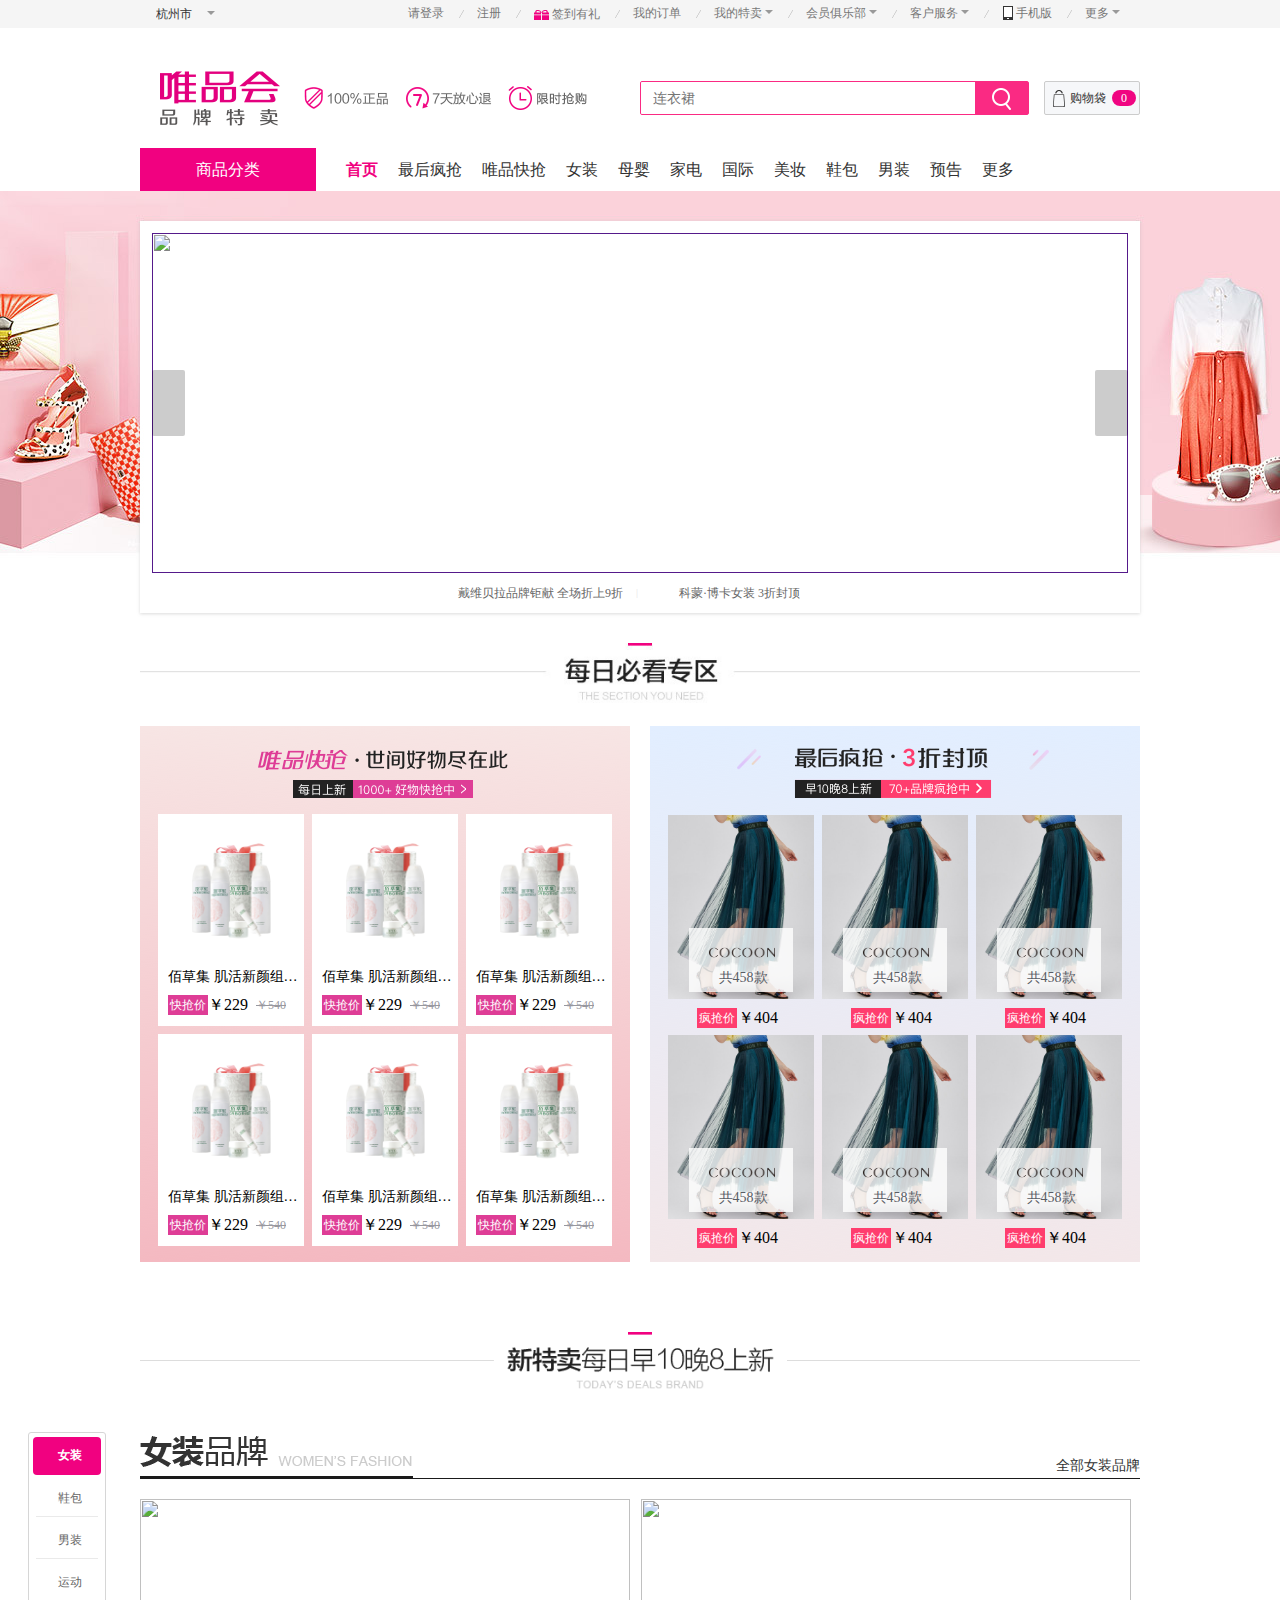
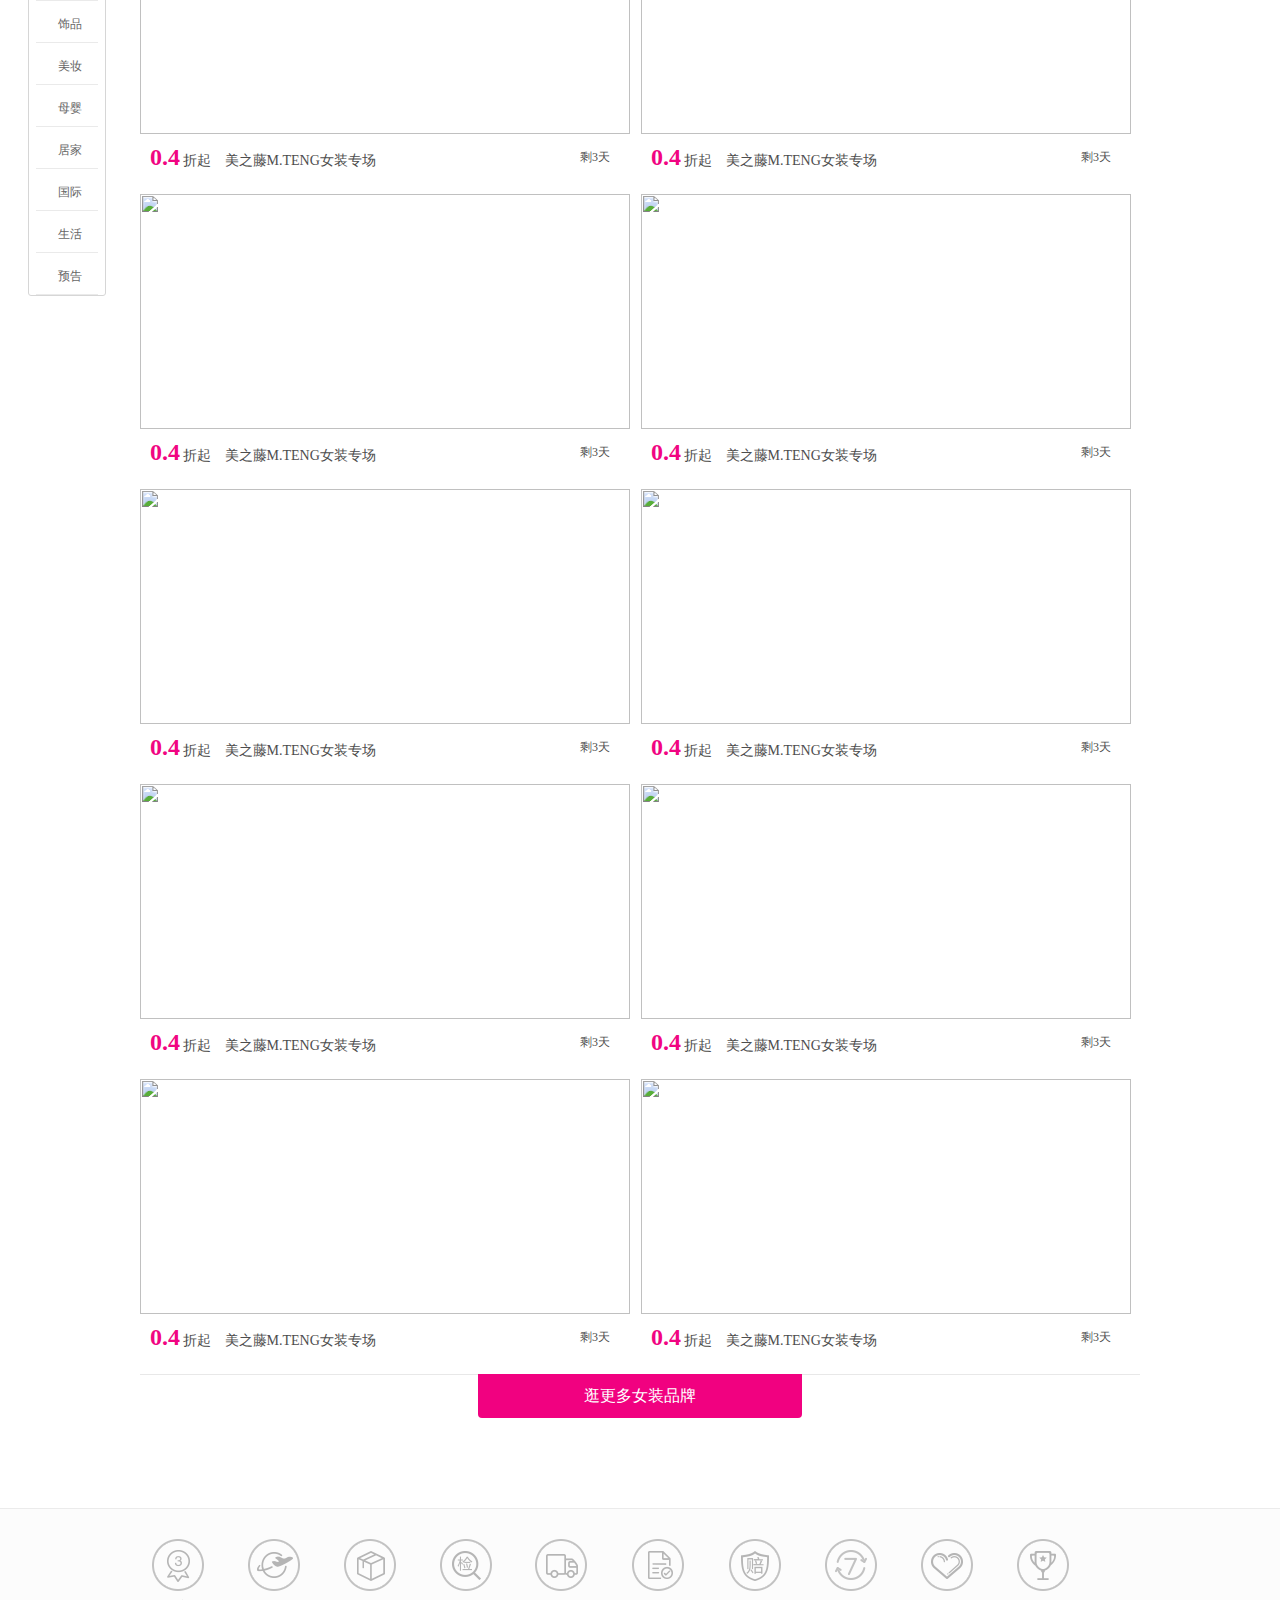
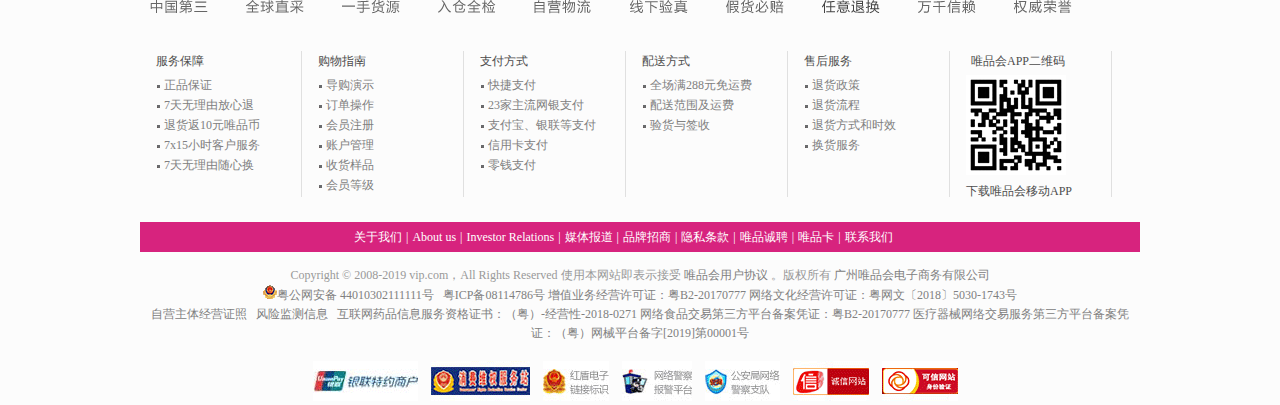
==== projectname/src/index.html @ 261bca38 "first" ====
<!DOCTYPE html>
<html lang="en">

<head>
    <meta charset="UTF-8">
    <meta name="viewport" content="width=device-width, initial-scale=1.0">
    <meta http-equiv="X-UA-Compatible" content="ie=edge">
    <title>唯品会（原Vipshop.com）特卖会：品牌特卖_确保正品_确保低价_货到付款</title>
    <meta name="keywords" content="唯品会,vip,打折,品牌折扣,限时抢购,特卖" />
    <meta name="description" content="唯品会vip购物网以1-7折超低折扣对全球各大品牌进行限时特卖，商品囊括服装、化妆品、家居、奢侈品等上千品牌。100%正品、低价、货到付款、7天无理由退货。" />
    <meta name="baidu-site-verification" content="rnyMiv2JC1" />
    <meta name="mars_root" content="01">
    <link rel="stylesheet" href="css/reset.css">
    <link rel="stylesheet" href="css/index.css">
</head>

<body>
    <!-- 头部 -->
    <header>



        <!-- 头部导航 -->
        <section id="top-nav">

            <!-- 头部导航居中 -->
            <section class="wrapper">

                <!-- 头部导航栏左边 -->
                <section id="top-nav-left">
                    <section class="city">
                        杭州市
                    </section>
                    <section class="city_tri"></section>
                </section>


                <!-- 头部导航栏左边的二级导航 -->
                <!-- <section id="top-nav-area"></section> -->


                <!-- 头部导航栏的右边 -->
                <section id="top-nav-right">
                    <ul>
                        <li class="registor">
                            <ul>
                                <li><a href=""><span>请登录</span></a></li>
                                <li><a href=""><span>注册</span></a></li>
                            </ul>
                        </li>
                        <li class="top-right-li"><em class="the-sign"></em><span>签到有礼</span></li>
                        <li class="top-right-li"><a href=""><span>我的订单</span></a></li>
                        <li class="top-right-li"><a href=""><span>我的特卖</span><i></i></a></li>
                        <li class="top-right-li"><a href=""><span>会员俱乐部</span><i></i></a></li>
                        <li class="top-right-li"><a href=""><span>客户服务</span><i></i></a></li>
                        <li class="top-right-li"><a href=""><em class="the-phone"></em><span>手机版</span></a></li>
                        <li class="top-right-li"><a href=""><span>更多</span><i></i></a></li>
                    </ul>
                </section>
            </section>
        </section>



        <!-- logo -->
        <section id="top-logo">
            <!-- logo居中 -->
            <section class="wrapper">
                <!-- logo左边 -->
                <section id="top-logo-left">
                    <section class="top-left-vip">
                        <a href=""><img src="img/logo1.png" alt=""></a>
                    </section>
                    <section class="top-left-promise">
                        <a href=""><img src="img/logo2.png" alt=""></a>
                    </section>
                </section>


                <!-- logo右边的搜索框和购物车 -->
                <section id="top-logo-right">
                    <section id="top-right-cart">
                        <a href="">
                            <span class="top-cart-logo"></span>
                            <span>购物袋</span>
                            <span class="top-cart-num">0</span>
                        </a>
                    </section>
                    <section id="top-right-search">
                        <input type="text" placeholder="连衣裙">
                        <a href="">
                            <span></span>
                        </a>
                    </section>
                </section>
            </section>
        </section>
    </header>


    <!-- 导航栏 -->
    <nav>
        <section class="wrapper">
            <section id="nav">
                <ul>
                    <li>
                        <a href="">商品分类</a>
                    </li>
                    <li class="active">
                        <a href="">首页</a>
                    </li>
                    <li>
                        <a href="">最后疯抢</a>
                    </li>
                    <li>
                        <a href="">唯品快抢</a>
                    </li>
                    <li>
                        <a href="">女装</a>
                    </li>
                    <li>
                        <a href="">母婴</a>
                    </li>
                    <li>
                        <a href="">家电</a>
                    </li>
                    <li>
                        <a href="">国际</a>
                    </li>
                    <li>
                        <a href="">美妆</a>
                    </li>
                    <li>
                        <a href="">鞋包</a>
                    </li>
                    <li>
                        <a href="">男装</a>
                    </li>
                    <li>
                        <a href="">预告</a>
                    </li>
                    <li>
                        <a href="">更多</a>
                    </li>
                </ul>
            </section>
        </section>
    </nav>


    <!-- 主题内容 -->
    <main>


        <!-- 主题内容居中 -->
        <section class="wrapper">



            <!-- 轮播图 -->
            <section id="banner">


                <!-- 轮播图图片列表 -->
                <section id="banner-pic">
                    <section class="banner-pic-align">
                        <ul>
                            <li>
                                <a href=""><img src="https://a.vpimg2.com/upload/flow/2019/04/30/15/15566145743498.jpg" alt=""></a>
                            </li>
                            <li>
                                <a href=""><img src="https://a.vpimg2.com/upload/flow/2019/05/05/198/15570272176805.jpg" alt=""></a>
                            </li>
                        </ul>


                        <!-- 轮播图左右两边箭头 -->
                        <span class="banner-left"></span>
                        <span class="banner-right"></span>
                    </section>
                </section>


                <!-- 轮播图底部的标题 -->
                <section id="banner-title">
                    <span>戴维贝拉品牌钜献 全场折上9折</span>
                    <span>科蒙·博卡女装 3折封顶</span>
                </section>
            </section>


            <!-- 主体楼梯 -->
            <section id="main-stairs">

                <!-- 每日必看 -->
                <section id="main-stairs-must-see">

                    <!-- 每日必看标题 -->
                    <section id="main-must-see-title">
                        <img src="img/must-see.jpg" alt="">
                    </section>


                    <!-- 每日必看内容 -->
                    <section id="main-must-see-info">
                        <section class="must-see-left">
                            <img src="img/must-see-left.png" alt="">
                            <section class="info-left-list info-left-list1">
                                <img src="img/info-list-pic.jpg" alt="">
                                <section class="list-bottom">
                                    <span class="list-title">佰草集 肌活新颜组合装 改善暗沉 护肤套装 洗面奶</span>
                                    <span class="list-slogan">快抢价</span>
                                    <span class="list-price">￥229</span>
                                    <span class="list-oriprice">￥540</span>
                                </section>
                            </section>
                            <section class="info-left-list info-left-list2">
                                <img src="img/info-list-pic.jpg" alt="">
                                <section class="list-bottom">
                                    <span class="list-title">佰草集 肌活新颜组合装 改善暗沉 护肤套装 洗面奶</span>
                                    <span class="list-slogan">快抢价</span>
                                    <span class="list-price">￥229</span>
                                    <span class="list-oriprice">￥540</span>
                                </section>
                            </section>
                            <section class="info-left-list info-left-list3">
                                <img src="img/info-list-pic.jpg" alt="">
                                <section class="list-bottom">
                                    <span class="list-title">佰草集 肌活新颜组合装 改善暗沉 护肤套装 洗面奶</span>
                                    <span class="list-slogan">快抢价</span>
                                    <span class="list-price">￥229</span>
                                    <span class="list-oriprice">￥540</span>
                                </section>
                            </section>
                            <section class="info-left-list info-left-list4">
                                <img src="img/info-list-pic.jpg" alt="">
                                <section class="list-bottom">
                                    <span class="list-title">佰草集 肌活新颜组合装 改善暗沉 护肤套装 洗面奶</span>
                                    <span class="list-slogan">快抢价</span>
                                    <span class="list-price">￥229</span>
                                    <span class="list-oriprice">￥540</span>
                                </section>
                            </section>
                            <section class="info-left-list info-left-list5">
                                <img src="img/info-list-pic.jpg" alt="">
                                <section class="list-bottom">
                                    <span class="list-title">佰草集 肌活新颜组合装 改善暗沉 护肤套装 洗面奶</span>
                                    <span class="list-slogan">快抢价</span>
                                    <span class="list-price">￥229</span>
                                    <span class="list-oriprice">￥540</span>
                                </section>
                            </section>
                            <section class="info-left-list info-left-list6">
                                <img src="img/info-list-pic.jpg" alt="">
                                <section class="list-bottom">
                                    <span class="list-title">佰草集 肌活新颜组合装 改善暗沉 护肤套装 洗面奶</span>
                                    <span class="list-slogan">快抢价</span>
                                    <span class="list-price">￥229</span>
                                    <span class="list-oriprice">￥540</span>
                                </section>
                            </section>
                        </section>
                        <section class="must-see-right">
                            <img src="img/must-see-right.png" alt="">
                            <section class="info-right-list info-right-list1">
                                <img src="img/info-list-right.jpg" alt="">
                                <section class="list-mid">
                                    <img src="img/good-logo.png" alt="">
                                    <span class="good-num">共458款</span>
                                </section>
                                <span class="list-slogan">疯抢价</span>
                                <span class="list-price">￥404</span>
                            </section>
                            <section class="info-right-list info-right-list2">
                                <img src="img/info-list-right.jpg" alt="">
                                <section class="list-mid">
                                    <img src="img/good-logo.png" alt="">
                                    <span class="good-num">共458款</span>
                                </section>
                                <span class="list-slogan">疯抢价</span>
                                <span class="list-price">￥404</span>
                            </section>
                            <section class="info-right-list info-right-list3">
                                <img src="img/info-list-right.jpg" alt="">
                                <section class="list-mid">
                                    <img src="img/good-logo.png" alt="">
                                    <span class="good-num">共458款</span>
                                </section>
                                <span class="list-slogan">疯抢价</span>
                                <span class="list-price">￥404</span>
                            </section>
                            <section class="info-right-list info-right-list4">
                                <img src="img/info-list-right.jpg" alt="">
                                <section class="list-mid">
                                    <img src="img/good-logo.png" alt="">
                                    <span class="good-num">共458款</span>
                                </section>
                                <span class="list-slogan">疯抢价</span>
                                <span class="list-price">￥404</span>
                            </section>
                            <section class="info-right-list info-right-list5">
                                <img src="img/info-list-right.jpg" alt="">
                                <section class="list-mid">
                                    <img src="img/good-logo.png" alt="">
                                    <span class="good-num">共458款</span>
                                </section>
                                <span class="list-slogan">疯抢价</span>
                                <span class="list-price">￥404</span>
                            </section>
                            <section class="info-right-list info-right-list6">
                                <img src="img/info-list-right.jpg" alt="">
                                <section class="list-mid">
                                    <img src="img/good-logo.png" alt="">
                                    <span class="good-num">共458款</span>
                                </section>
                                <span class="list-slogan">疯抢价</span>
                                <span class="list-price">￥404</span>
                            </section>
                        </section>
                    </section>
                </section>



                <!-- 楼梯大标题 -->
                <section id="main-stairs-title">
                    <img src="img/stairs-bigtitle.png" alt="">
                    <!-- 楼梯对应的台阶 -->
                    <section id="main-stairs-left">
                        <ul>
                            <li>
                                <a href="" class="active-click"><i></i>女装</a>
                            </li>
                            <li>
                                <a href=""><i></i>鞋包</a>
                            </li>
                            <li>
                                <a href=""><i></i>男装</a>
                            </li>
                            <li>
                                <a href=""><i></i>运动</a>
                            </li>
                            <li>
                                <a href=""><i></i>饰品</a>
                            </li>
                            <li>
                                <a href=""><i></i>美妆</a>
                            </li>
                            <li>
                                <a href=""><i></i>母婴</a>
                            </li>
                            <li>
                                <a href=""><i></i>居家</a>
                            </li>
                            <li>
                                <a href=""><i></i>国际</a>
                            </li>
                            <li>
                                <a href=""><i></i>生活</a>
                            </li>
                            <li>
                                <a href=""><i></i>预告</a>
                            </li>
                        </ul>
                    </section>
                </section>



                <!-- 女装 -->
                <section id="main-stairs-floor1">
                    <section class="main-floor-title">
                        <img src="img/woman_2ad.png" alt="">
                        <a href="">全部女装品牌<i></i></a>
                    </section>
                    <section class="main-floor-info">
                        <section class="floor-info-details">
                            <img src="https://c.vpimg1.com/upcb/2019/04/30/190/ias_155659524279088_570x273_90.jpg" alt="">
                            <section class="floor-details-title">
                                <span class="discount"><span>0.4</span>折起</span>
                                <span class="title">美之藤M.TENG女装专场</span>
                                <section class="count-down">
                                    <i></i>
                                    <span>剩3天</span>
                                </section>
                            </section>
                        </section>
                        <section class="floor-info-details">
                            <img src="https://c.vpimg1.com/upcb/2019/04/30/190/ias_155659524279088_570x273_90.jpg" alt="">
                            <section class="floor-details-title">
                                <span class="discount"><span>0.4</span>折起</span>
                                <span class="title">美之藤M.TENG女装专场</span>
                                <section class="count-down">
                                    <i></i>
                                    <span>剩3天</span>
                                </section>
                            </section>
                        </section>
                        <section class="floor-info-details">
                            <img src="https://c.vpimg1.com/upcb/2019/04/30/190/ias_155659524279088_570x273_90.jpg" alt="">
                            <section class="floor-details-title">
                                <span class="discount"><span>0.4</span>折起</span>
                                <span class="title">美之藤M.TENG女装专场</span>
                                <section class="count-down">
                                    <i></i>
                                    <span>剩3天</span>
                                </section>
                            </section>
                        </section>
                        <section class="floor-info-details">
                            <img src="https://c.vpimg1.com/upcb/2019/04/30/190/ias_155659524279088_570x273_90.jpg" alt="">
                            <section class="floor-details-title">
                                <span class="discount"><span>0.4</span>折起</span>
                                <span class="title">美之藤M.TENG女装专场</span>
                                <section class="count-down">
                                    <i></i>
                                    <span>剩3天</span>
                                </section>
                            </section>
                        </section>
                        <section class="floor-info-details">
                            <img src="https://c.vpimg1.com/upcb/2019/04/30/190/ias_155659524279088_570x273_90.jpg" alt="">
                            <section class="floor-details-title">
                                <span class="discount"><span>0.4</span>折起</span>
                                <span class="title">美之藤M.TENG女装专场</span>
                                <section class="count-down">
                                    <i></i>
                                    <span>剩3天</span>
                                </section>
                            </section>
                        </section>
                        <section class="floor-info-details">
                            <img src="https://c.vpimg1.com/upcb/2019/04/30/190/ias_155659524279088_570x273_90.jpg" alt="">
                            <section class="floor-details-title">
                                <span class="discount"><span>0.4</span>折起</span>
                                <span class="title">美之藤M.TENG女装专场</span>
                                <section class="count-down">
                                    <i></i>
                                    <span>剩3天</span>
                                </section>
                            </section>
                        </section>
                        <section class="floor-info-details">
                            <img src="https://c.vpimg1.com/upcb/2019/04/30/190/ias_155659524279088_570x273_90.jpg" alt="">
                            <section class="floor-details-title">
                                <span class="discount"><span>0.4</span>折起</span>
                                <span class="title">美之藤M.TENG女装专场</span>
                                <section class="count-down">
                                    <i></i>
                                    <span>剩3天</span>
                                </section>
                            </section>
                        </section>
                        <section class="floor-info-details">
                            <img src="https://c.vpimg1.com/upcb/2019/04/30/190/ias_155659524279088_570x273_90.jpg" alt="">
                            <section class="floor-details-title">
                                <span class="discount"><span>0.4</span>折起</span>
                                <span class="title">美之藤M.TENG女装专场</span>
                                <section class="count-down">
                                    <i></i>
                                    <span>剩3天</span>
                                </section>
                            </section>
                        </section>
                        <section class="floor-info-details">
                            <img src="https://c.vpimg1.com/upcb/2019/04/30/190/ias_155659524279088_570x273_90.jpg" alt="">
                            <section class="floor-details-title">
                                <span class="discount"><span>0.4</span>折起</span>
                                <span class="title">美之藤M.TENG女装专场</span>
                                <section class="count-down">
                                    <i></i>
                                    <span>剩3天</span>
                                </section>
                            </section>
                        </section>
                        <section class="floor-info-details">
                            <img src="https://c.vpimg1.com/upcb/2019/04/30/190/ias_155659524279088_570x273_90.jpg" alt="">
                            <section class="floor-details-title">
                                <span class="discount"><span>0.4</span>折起</span>
                                <span class="title">美之藤M.TENG女装专场</span>
                                <section class="count-down">
                                    <i></i>
                                    <span>剩3天</span>
                                </section>
                            </section>
                        </section>
                    </section>
                    <section class="main-floor-foot">
                        <a href="">逛更多女装品牌</a>
                    </section>
                </section>




                <!-- 鞋包 -->
                <!-- <section id="main-stairs-floor2">
                    <section class="main-floor-title"></section>
                    <section class="main-floor-info"></section>
                    <section class="main-floor-foot"></section>
                </section> -->


                <!-- 男装 -->
                <!-- <section id="main-stairs-floor3">
                    <section class="main-floor-title"></section>
                    <section class="main-floor-info"></section>
                    <section class="main-floor-foot"></section>
                </section> -->


                <!-- 运动 -->
                <!-- <section id="main-stairs-floor4">
                    <section class="main-floor-title"></section>
                    <section class="main-floor-info"></section>
                    <section class="main-floor-foot"></section>
                </section> -->


                <!-- 饰品 -->
                <!-- <section id="main-stairs-floor5">
                    <section class="main-floor-title"></section>
                    <section class="main-floor-info"></section>
                    <section class="main-floor-foot"></section>
                </section> -->



                <!-- 美妆 -->
                <!-- <section id="main-stairs-floor6">
                    <section class="main-floor-title"></section>
                    <section class="main-floor-info"></section>
                    <section class="main-floor-foot"></section>
                </section> -->



                <!-- 母婴 -->
                <!-- <section id="main-stairs-floor7">
                    <section class="main-floor-title"></section>
                    <section class="main-floor-info"></section>
                    <section class="main-floor-foot"></section>
                </section> -->



                <!-- 居家 -->
                <!-- <section id="main-stairs-floor8">
                    <section class="main-floor-title"></section>
                    <section class="main-floor-info"></section>
                    <section class="main-floor-foot"></section>
                </section> -->



                <!-- 国际 -->
                <!-- <section id="main-stairs-floor9">
                    <section class="main-floor-title"></section>
                    <section class="main-floor-info"></section>
                    <section class="main-floor-foot"></section>
                </section> -->



                <!-- 生活 -->
                <!-- <section id="main-stairs-floor10">
                    <section class="main-floor-title"></section>
                    <section class="main-floor-info"></section>
                    <section class="main-floor-foot"></section>
                </section> -->



                <!-- 预告 -->
                <!-- <section id="main-stairs-floor11">
                    <section class="main-floor-title"></section>
                    <section class="main-floor-info"></section>
                    <section class="main-floor-foot"></section>
                </section> -->
            </section>
        </section>




    </main>





    <!-- 底部 -->
    <footer>

        <!-- 居中 -->
        <section class="wrapper">


            <!-- 底部头部图片 -->
            <section id="footer-classify">
                <ul>
                    <li><i class="tooter-pic1"></i></li>
                    <li><i class="tooter-pic2"></i></li>
                    <li><i class="tooter-pic3"></i></li>
                    <li><i class="tooter-pic4"></i></li>
                    <li><i class="tooter-pic5"></i></li>
                    <li><i class="tooter-pic6"></i></li>
                    <li><i class="tooter-pic7"></i></li>
                    <li><i class="tooter-pic8"></i></li>
                    <li><i class="tooter-pic9"></i></li>
                    <li><i class="tooter-pic10"></i></li>
                </ul>
            </section>


            <!-- 底部详情列表 -->
            <section id="footer-list">
                <dl>
                    <dt>服务保障</dt>
                    <dd>正品保证</dd>
                    <dd>7天无理由放心退</dd>
                    <dd>退货返10元唯品币</dd>
                    <dd>7x15小时客户服务</dd>
                    <dd>7天无理由随心换</dd>
                </dl>
                <dl>
                    <dt>购物指南</dt>
                    <dd>导购演示</dd>
                    <dd>订单操作</dd>
                    <dd>会员注册</dd>
                    <dd>账户管理</dd>
                    <dd>收货样品</dd>
                    <dd>会员等级</dd>
                </dl>
                <dl>
                    <dt>支付方式</dt>
                    <dd>快捷支付</dd>
                    <dd>23家主流网银支付</dd>
                    <dd>支付宝、银联等支付</dd>
                    <dd>信用卡支付</dd>
                    <dd>零钱支付</dd>
                </dl>
                <dl>
                    <dt>配送方式</dt>
                    <dd>全场满288元免运费</dd>
                    <dd>配送范围及运费</dd>
                    <dd>验货与签收</dd>
                </dl>
                <dl>
                    <dt>售后服务</dt>
                    <dd>退货政策</dd>
                    <dd>退货流程</dd>
                    <dd>退货方式和时效</dd>
                    <dd>换货服务</dd>
                </dl>
                <dl>
                    <dt>唯品会APP二维码</dt>
                    <dd><img src="img/vip-code.png" alt=""></dd>
                    <dd>下载唯品会移动APP</dd>
                    <dd></dd>
                </dl>
            </section>


            <!-- 底部信息 -->
            <section id="footer-info">
                <section id="footer-info-nav">
                    <ul>
                        <li><a href="">关于我们</a>|</li>
                        <li><a href="">About us</a>|</li>
                        <li><a href="">Investor Relations</a>|</li>
                        <li><a href="">媒体报道</a>|</li>
                        <li><a href="">品牌招商</a>|</li>
                        <li><a href="">隐私条款</a>|</li>
                        <li><a href="">唯品诚聘</a>|</li>
                        <li><a href="">唯品卡</a>|</li>
                        <li><a href="">联系我们</a></li>
                    </ul>
                </section>
                <section id="footer-info-text">
                    <p>Copyright © 2008-2019 vip.com，All Rights Reserved 使用本网站即表示接受
                        <a href="">唯品会用户协议</a> 。版权所有
                        <a href="">广州唯品会电子商务有限公司</a><br>
                        <a href=""><img src="img/police_icon.png" alt="">粤公网安备 44010302111111号</a>&nbsp;&nbsp;
                        <a href="">粤ICP备08114786号</a>
                        <a href="">增值业务经营许可证：粤B2-20170777</a>
                        <a href="">网络文化经营许可证：粤网文〔2018〕5030-1743号</a><br>
                        <a href="">自营主体经营证照</a>&nbsp;&nbsp;
                        <a href="">风险监测信息</a>&nbsp;&nbsp;
                        <a href="">互联网药品信息服务资格证书：（粤）-经营性-2018-0271</a>
                        <a href=""> 网络食品交易第三方平台备案凭证：粤B2-20170777 </a>
                        <a href="">医疗器械网络交易服务第三方平台备案凭证：（粤）网械平台备字[2019]第00001号</a>
                    </p>
                </section>

            </section>



        </section>
        <!-- 底部工商信息 -->
        <section id="footer-foot">
            <section class="wrapper">
                <section class="footer-pic">
                    <a href=""><i class="footer-pic1"></i></a>
                    <a href=""><i class="footer-pic2"></i></a>
                    <a href=""><i class="footer-pic3"></i></a>
                    <a href=""><i class="footer-pic4"></i></a>
                    <a href=""><i class="footer-pic5"></i></a>
                    <a href=""><i class="footer-pic6"></i></a>
                    <a href=""><i class="footer-pic7"></i></a>
                </section>
            </section>
        </section>
    </footer>
    <section id="right-nav"></section>
</body>

</html>
---- projectname/src/css/index.css ----
.wrapper {
  width: 1000px;
  margin: 0 auto;
}

a {
  text-decoration: none;
}

main {
  background: url(../img/background.jpg) no-repeat top center;
}

#top-nav {
  position: relative;
  z-index: 103;
  height: 28px;
  line-height: 26px;
  background-color: #f5f5f5;
  color: #777;
}
#top-nav #top-nav-left {
  float: left;
  position: relative;
  z-index: 1;
  padding-left: 15px;
  padding-right: 23px;
  width: 46px;
  height: 27px;
  cursor: pointer;
  border-width: 1px 1px 0;
  border-style: solid;
  border-color: #f5f5f5;
  font-size: 12px;
}
#top-nav #top-nav-left .city {
  line-height: 27px;
  white-space: nowrap;
  text-overflow: ellipsis;
  overflow: hidden;
  color: #333;
}
#top-nav #top-nav-left .city_tri {
  position: absolute;
  top: 10px;
  right: 10px;
  display: inline-block;
  width: 0;
  height: 0;
  border-width: 4px;
  border-color: #999 transparent transparent transparent;
  border-style: solid;
  vertical-align: top;
}
#top-nav #top-nav-right {
  float: right;
}
#top-nav #top-nav-right ul {
  font-size: 12px;
}
#top-nav #top-nav-right ul li::after {
  display: inline-block;
  background-image: url(../img/sprites-hash-b45bfef8.png);
  background-position: -270px -184px;
  width: 16px;
  height: 16px;
  position: absolute;
  top: 6px;
  right: -5px;
  z-index: 1;
  content: '';
}
#top-nav #top-nav-right ul li {
  position: relative;
  float: left;
  line-height: 26px;
  color: #777;
}
#top-nav #top-nav-right ul li a {
  color: #777;
}
#top-nav #top-nav-right ul .registor li {
  padding-left: 13px;
  padding-right: 20px;
}
#top-nav #top-nav-right ul .registor li:first-child::after {
  display: inline-block;
  background-image: url(../img/sprites-hash-b45bfef8.png);
  background-position: -270px -184px;
  width: 16px;
  height: 16px;
  position: absolute;
  top: 6px;
  right: -5px;
  z-index: 1;
  content: '';
}
#top-nav #top-nav-right ul .top-right-li {
  z-index: 11;
  height: 26px;
  padding-left: 13px;
  padding-right: 20px;
  text-align: center;
}
#top-nav #top-nav-right ul .top-right-li i {
  display: inline-block;
  margin-left: 3px;
  width: 0;
  height: 0;
  line-height: 0;
  vertical-align: middle;
  border-width: 4px;
  border-color: #999 transparent transparent transparent;
  border-style: solid dashed dotted dashed;
}
#top-nav #top-nav-right ul .top-right-li .the-sign {
  position: relative;
  top: 2px;
  display: inline-block;
  width: 15px;
  height: 18px;
  background: url(../img/header_sign-hash-0459d02c.gif) no-repeat;
  margin-right: 3px;
}
#top-nav #top-nav-right ul .top-right-li .the-phone {
  display: inline-block;
  background-image: url(../img/sprites-hash-b45bfef8.png);
  background-position: -294px -142px;
  width: 10px;
  height: 14px;
  margin-left: 1px;
  margin-right: 3px;
  margin-top: -3px;
  vertical-align: middle;
}
#top-nav #top-nav-right ul .top-right-li:last-child::after,
#top-nav #top-nav-right ul li:first-child::after {
  background: none;
}

#top-logo {
  height: 100px;
  padding-top: 20px;
  background-color: #fff;
}
#top-logo #top-logo-left .top-left-vip {
  position: relative;
  float: left;
  z-index: 1;
  margin-right: 1px;
  width: 160px;
  height: 100px;
}
#top-logo #top-logo-left .top-left-vip img {
  width: 100%;
}
#top-logo #top-logo-left .top-left-promise {
  position: relative;
  float: left;
  z-index: 1;
  width: 304px;
  height: 100px;
}
#top-logo #top-logo-left .top-left-promise img {
  width: 100%;
}
#top-logo #top-logo-right {
  float: right;
  font-size: 12px;
}
#top-logo #top-logo-right #top-right-cart {
  float: right;
  position: relative;
  margin-top: 33px;
  margin-left: 15px;
  padding-right: 33px;
  padding-left: 25px;
  width: 36px;
  height: 32px;
  line-height: 32px;
  cursor: pointer;
  border: 1px solid #ccc;
  background-color: #f6f7f9;
  border-radius: 2px;
}
#top-logo #top-logo-right #top-right-cart a {
  color: #333;
}
#top-logo #top-logo-right #top-right-cart a .top-cart-logo {
  background-image: url(../img/sprites-hash-b45bfef8.png);
  background-position: -114px -208px;
  width: 12px;
  height: 17px;
  position: absolute;
  top: 8px;
  left: 8px;
  z-index: 1;
}
#top-logo #top-logo-right #top-right-cart a .top-cart-num {
  position: absolute;
  top: 8px;
  right: 3px;
  z-index: 1;
  border-radius: 8px;
  height: 16px;
  width: 24px;
  line-height: 16px;
  color: #fff;
  text-align: center;
  background-color: #f00581;
}
#top-logo #top-logo-right #top-right-search {
  float: right;
  display: inline;
  position: relative;
  z-index: 10;
  margin-top: 33px;
  width: 387px;
  height: 32px;
  border: 1px solid #fa2a83;
  border-radius: 2px;
  background-color: #fff;
}
#top-logo #top-logo-right #top-right-search input {
  padding: 2px 12px;
  width: 311px;
  height: 28px;
  line-height: 30px;
  font-size: 14px;
  color: #333;
  border: none;
  border-top-left-radius: 2px;
  border-bottom-left-radius: 2px;
  background-color: #fff;
}
#top-logo #top-logo-right #top-right-search a {
  display: inline-block;
  position: absolute;
  top: 0;
  right: 0;
  padding-top: 6px;
  width: 53px;
  height: 26px;
  text-align: center;
  background-color: #fa2a83;
  border-top-right-radius: 0;
  border-bottom-right-radius: 0;
}
#top-logo #top-logo-right #top-right-search a span {
  background-image: url(../img/sprites-hash-b45bfef8.png);
  background-position: -72px -208px;
  width: 19px;
  height: 22px;
  display: inline-block;
}

#nav ul {
  height: 43px;
  line-height: 43px;
  font-size: 14px;
}
#nav ul li:first-child {
  display: block;
  padding: 0 10px;
  text-align: center;
  font-size: 16px;
  white-space: nowrap;
  background-color: #f10180;
  width: 156px;
  height: auto;
  margin-right: 20px;
}
#nav ul li:first-child a {
  color: #fff;
}
#nav ul li {
  float: left;
  position: relative;
}
#nav ul li a {
  display: block;
  padding: 0 10px;
  text-align: center;
  color: #333;
  font-size: 16px;
  white-space: nowrap;
}
#nav ul .active {
  cursor: default;
  font-weight: 700;
}
#nav ul .active a {
  color: #f10180;
}

#banner {
  padding-top: 30px;
  padding-bottom: 20px;
  position: relative;
  margin-bottom: 10px;
}
#banner #banner-pic {
  padding: 12px;
  padding-bottom: 0;
  background: rgba(255, 255, 255, 0.86);
  width: 976px;
  position: relative;
  margin: 0 auto;
  box-shadow: 0 1px 3px rgba(167, 167, 167, 0.4);
}
#banner #banner-pic .banner-pic-align {
  width: 976px;
  height: 380px;
  margin: 0 auto;
  position: relative;
  overflow: hidden;
}
#banner #banner-pic .banner-pic-align ul {
  overflow: hidden;
  height: 340px;
}
#banner #banner-pic .banner-pic-align ul li {
  width: 976px;
  height: 340px;
  z-index: 1;
  position: absolute;
  top: 0;
  left: 0;
}
#banner #banner-pic .banner-pic-align ul li img {
  width: 976px;
  height: 340px;
}
#banner #banner-pic span {
  background: rgba(0, 0, 0, 0.2);
  border-radius: 2px;
  position: absolute;
  width: 33px;
  height: 66px;
  line-height: 66px;
  font-size: 24px;
  cursor: pointer;
  top: 50%;
  margin-top: -53px;
  z-index: 2;
  text-align: center;
  transition: all .3s ease-in;
  font-size: 16px;
}
#banner #banner-pic .banner-right {
  right: 0px;
}
#banner #banner-title {
  text-align: center;
  width: 976px;
  left: 50%;
  margin-left: -488px;
  height: 40px;
  position: absolute;
  z-index: 2;
  bottom: 20px;
  line-height: 40px;
}
#banner #banner-title span {
  display: inline-block;
  width: 195px;
  overflow: hidden;
  text-overflow: ellipsis;
  white-space: nowrap;
  height: 40px;
  font: 12px/40px 'microsoft Yahei';
  color: #666;
  cursor: pointer;
  border-bottom: transparent 3px solid;
  position: relative;
}
#banner #banner-title span::after {
  content: "|";
  font-family: tohama;
  font-size: 10px;
  margin-left: 10px;
  color: #e8e8e8;
  position: absolute;
  right: 0;
}
#banner #banner-title span:last-child::after {
  content: "";
}

#main-stairs-must-see {
  margin-bottom: 70px;
}

#main-must-see-title {
  margin-bottom: 20px;
}
#main-must-see-title img {
  width: 100%;
}

#main-must-see-info {
  overflow: hidden;
}
#main-must-see-info .must-see-left {
  float: left;
  width: 510px;
  height: 536px;
  white-space: nowrap;
  overflow: hidden;
  position: relative;
}
#main-must-see-info .must-see-left img {
  left: 0px;
  top: 0px;
  width: 510px;
  height: 536px;
  overflow: hidden;
  object-fit: contain;
  position: absolute;
}
#main-must-see-info .must-see-left .info-left-list1 img {
  left: 18px;
  top: 88px;
}
#main-must-see-info .must-see-left .info-left-list1 .list-bottom {
  left: 18px;
  top: 234px;
}
#main-must-see-info .must-see-left .info-left-list2 img {
  left: 172px;
  top: 88px;
}
#main-must-see-info .must-see-left .info-left-list2 .list-bottom {
  left: 172px;
  top: 234px;
}
#main-must-see-info .must-see-left .info-left-list3 img {
  left: 326px;
  top: 88px;
}
#main-must-see-info .must-see-left .info-left-list3 .list-bottom {
  left: 326px;
  top: 234px;
}
#main-must-see-info .must-see-left .info-left-list4 img {
  left: 18px;
  top: 308px;
}
#main-must-see-info .must-see-left .info-left-list4 .list-bottom {
  left: 18px;
  top: 454px;
}
#main-must-see-info .must-see-left .info-left-list5 img {
  left: 172px;
  top: 308px;
}
#main-must-see-info .must-see-left .info-left-list5 .list-bottom {
  left: 172px;
  top: 454px;
}
#main-must-see-info .must-see-left .info-left-list6 img {
  left: 326px;
  top: 308px;
}
#main-must-see-info .must-see-left .info-left-list6 .list-bottom {
  left: 326px;
  top: 454px;
}
#main-must-see-info .must-see-left .info-left-list img {
  z-index: 455;
  width: 146px;
  height: 146px;
  overflow: hidden;
  object-fit: contain;
  position: absolute;
}
#main-must-see-info .must-see-left .info-left-list .list-bottom {
  z-index: 457;
  width: 146px;
  height: 66px;
  overflow: hidden;
  background-color: white;
  position: absolute;
}
#main-must-see-info .must-see-left .info-left-list .list-bottom span {
  overflow: hidden;
  white-space: nowrap;
  position: absolute;
  text-overflow: ellipsis;
  text-align: left;
}
#main-must-see-info .must-see-left .info-left-list .list-bottom .list-title {
  left: 10px;
  top: 10px;
  width: 130px;
  height: 18px;
  font-size: 14px;
  color: black;
}
#main-must-see-info .must-see-left .info-left-list .list-bottom .list-slogan {
  left: 10px;
  top: 35px;
  width: 40px;
  height: 20px;
  line-height: 20px;
  background-color: #de3d96;
  font-size: 12px;
  color: white;
  text-align: center;
}
#main-must-see-info .must-see-left .info-left-list .list-bottom .list-price {
  left: 50px;
  top: 37px;
  width: 48px;
  height: 20px;
  font-size: 16px;
  color: black;
}
#main-must-see-info .must-see-left .info-left-list .list-bottom .list-oriprice {
  z-index: 465;
  left: 98px;
  top: 39px;
  width: 45px;
  height: 16px;
  overflow: hidden;
  font-size: 12px;
  color: #98989f;
  text-decoration: line-through;
  white-space: nowrap;
  text-align: left;
  position: absolute;
}
#main-must-see-info .must-see-right {
  float: left;
  width: 490px;
  height: 536px;
  white-space: nowrap;
  overflow: hidden;
  position: relative;
}
#main-must-see-info .must-see-right .info-right-list1 img {
  left: 18px;
  top: 88px;
}
#main-must-see-info .must-see-right .info-right-list1 .list-mid {
  left: 39px;
  top: 202px;
}
#main-must-see-info .must-see-right .info-right-list1 .list-slogan {
  left: 47px;
  top: 282px;
}
#main-must-see-info .must-see-right .info-right-list1 .list-price {
  left: 88px;
  top: 284px;
}
#main-must-see-info .must-see-right .info-right-list2 img {
  left: 172px;
  top: 88px;
}
#main-must-see-info .must-see-right .info-right-list2 .list-mid {
  left: 193px;
  top: 202px;
}
#main-must-see-info .must-see-right .info-right-list2 .list-slogan {
  left: 201px;
  top: 282px;
}
#main-must-see-info .must-see-right .info-right-list2 .list-price {
  left: 242px;
  top: 284px;
}
#main-must-see-info .must-see-right .info-right-list3 img {
  left: 326px;
  top: 88px;
}
#main-must-see-info .must-see-right .info-right-list3 .list-mid {
  left: 347px;
  top: 202px;
}
#main-must-see-info .must-see-right .info-right-list3 .list-slogan {
  left: 355px;
  top: 282px;
}
#main-must-see-info .must-see-right .info-right-list3 .list-price {
  left: 396px;
  top: 284px;
}
#main-must-see-info .must-see-right .info-right-list4 img {
  left: 18px;
  top: 308px;
}
#main-must-see-info .must-see-right .info-right-list4 .list-mid {
  left: 39px;
  top: 422px;
}
#main-must-see-info .must-see-right .info-right-list4 .list-slogan {
  left: 47px;
  top: 502px;
}
#main-must-see-info .must-see-right .info-right-list4 .list-price {
  left: 88px;
  top: 504px;
}
#main-must-see-info .must-see-right .info-right-list5 img {
  left: 172px;
  top: 308px;
}
#main-must-see-info .must-see-right .info-right-list5 .list-mid {
  left: 193px;
  top: 422px;
}
#main-must-see-info .must-see-right .info-right-list5 .list-slogan {
  left: 201px;
  top: 502px;
}
#main-must-see-info .must-see-right .info-right-list5 .list-price {
  left: 242px;
  top: 504px;
}
#main-must-see-info .must-see-right .info-right-list6 img {
  left: 326px;
  top: 308px;
}
#main-must-see-info .must-see-right .info-right-list6 .list-mid {
  left: 347px;
  top: 422px;
}
#main-must-see-info .must-see-right .info-right-list6 .list-slogan {
  left: 355px;
  top: 502px;
}
#main-must-see-info .must-see-right .info-right-list6 .list-price {
  left: 396px;
  top: 504px;
}
#main-must-see-info .must-see-right .info-right-list span {
  overflow: hidden;
  white-space: nowrap;
  position: absolute;
  text-overflow: ellipsis;
  text-align: left;
}
#main-must-see-info .must-see-right .info-right-list img {
  z-index: 87;
  width: 146px;
  height: 186px;
  object-fit: contain;
  position: absolute;
}
#main-must-see-info .must-see-right .info-right-list .list-mid {
  z-index: 89;
  width: 104px;
  height: 64px;
  position: absolute;
  background-color: rgba(255, 255, 255, 0.8);
}
#main-must-see-info .must-see-right .info-right-list .list-mid img {
  z-index: 91;
  left: 20px;
  top: 8px;
  width: 66px;
  height: 33px;
  object-fit: contain;
  position: absolute;
}
#main-must-see-info .must-see-right .info-right-list .list-mid .good-num {
  z-index: 93;
  left: 2px;
  bottom: 3px;
  width: 104px;
  height: 18px;
  font-size: 14px;
  color: #585c64;
  text-align: center;
}
#main-must-see-info .must-see-right .info-right-list .list-slogan {
  z-index: 95;
  width: 40px;
  height: 20px;
  line-height: 20px;
  background-color: #ff3d6e;
  font-size: 12px;
  color: white;
  text-align: center;
}
#main-must-see-info .must-see-right .info-right-list .list-price {
  z-index: 97;
  width: 70px;
  height: 20px;
  font-size: 16px;
  color: black;
}

#main-stairs-title {
  margin-bottom: 20px;
  position: relative;
  height: 68px;
}
#main-stairs-title img {
  width: 100%;
}

#main-stairs-floor1 {
  position: relative;
  padding: 15px 0 0;
  overflow: hidden;
  width: auto;
  margin-bottom: 70px;
}

.main-floor-title {
  margin-bottom: 20px;
  height: 43px;
  border-bottom: 1px #1a1a1a solid;
  position: relative;
}
.main-floor-title a {
  position: absolute;
  right: 0;
  bottom: 5px;
  font-size: 14px;
  color: #333;
}

.main-floor-info .floor-info-details {
  display: inline-block;
  vertical-align: top;
  position: relative;
  z-index: 1;
  margin-right: 7px;
  margin-bottom: 20px;
  width: 490px;
  height: 275px;
  background: #fff;
}
.main-floor-info .floor-info-details img {
  width: 490px;
  height: 235px;
}
.main-floor-info .floor-info-details .floor-details-title {
  position: relative;
  padding: 0 120px 0 10px;
  height: 40px;
  line-height: 40px;
  background-color: #fff;
  font-size: 14px;
}
.main-floor-info .floor-info-details .floor-details-title .discount {
  color: #4d4d4d;
  margin-right: 10px;
  overflow: hidden;
  text-overflow: ellipsis;
  white-space: nowrap;
  max-width: 100px;
  display: inline-block;
}
.main-floor-info .floor-info-details .floor-details-title .discount span {
  font-size: 24px;
  color: #f10582;
  margin-right: 3px;
  font-weight: 700;
}
.main-floor-info .floor-info-details .floor-details-title .title {
  color: #4d4d4d;
  overflow: hidden;
  text-overflow: ellipsis;
  white-space: nowrap;
  width: 230px;
  display: inline-block;
}
.main-floor-info .floor-info-details .floor-details-title .count-down {
  position: absolute;
  right: 20px;
  bottom: 0;
  padding-top: 12px;
  padding-bottom: 12px;
  height: 16px;
  line-height: 16px;
  color: #4d4d4d;
  white-space: nowrap;
  font-size: 12px;
}

.main-floor-foot {
  border-top: 1px solid #e8e8e8;
}
.main-floor-foot a {
  width: 324px;
  display: block;
  color: #fff;
  height: 44px;
  background-color: #f10180;
  border-bottom-left-radius: 4px;
  border-bottom-right-radius: 4px;
  font-size: 16px;
  text-align: center;
  line-height: 44px;
  margin: -1px auto 20px;
}

#main-stairs-left {
  position: absolute;
  width: 78px;
  left: 50%;
  margin-left: -612px;
  top: 100px;
  background: #fff;
  z-index: 100;
}
#main-stairs-left ul {
  border: 1px solid #d6d6d6;
  border-radius: 3px;
}
#main-stairs-left ul li {
  padding: 5px 7px 0;
  text-align: center;
}
#main-stairs-left ul li a {
  font-size: 12px;
  display: block;
  padding: 8px 5px;
  height: 20px;
  border-bottom: 1px solid #eaeaea;
  color: #666;
  line-height: 20px;
  white-space: nowrap;
}
#main-stairs-left ul li a i {
  margin-right: 6px;
  width: 20px;
  height: 20px;
  color: #949494;
}
#main-stairs-left ul li .active-click {
  position: relative;
  z-index: 1;
  left: -3px;
  margin-top: -1px;
  padding: 8px 8px 10px;
  width: 52px;
  background-color: #f10180;
  border-bottom: 0;
  color: #fff;
  border-radius: 4px;
  font-weight: bold;
}

footer {
  font: 12px/1.5;
  display: block;
  clear: both;
  overflow: hidden;
  line-height: 22px;
  padding-top: 0;
  border-top: 1px solid #ebebeb;
  background-color: #fcfcfc;
  color: #4d4d4d;
}

#footer-classify ul {
  overflow: hidden;
}
#footer-classify ul li {
  float: left;
}
#footer-classify ul li .tooter-pic1 {
  background-position: 0px;
}
#footer-classify ul li .tooter-pic2 {
  background-position: -80px;
}
#footer-classify ul li .tooter-pic3 {
  background-position: -160px;
}
#footer-classify ul li .tooter-pic4 {
  background-position: -240px;
}
#footer-classify ul li .tooter-pic5 {
  background-position: -320px;
}
#footer-classify ul li .tooter-pic6 {
  background-position: -400px;
}
#footer-classify ul li .tooter-pic7 {
  background-position: -480px;
}
#footer-classify ul li .tooter-pic8 {
  background-position: -560px;
}
#footer-classify ul li .tooter-pic9 {
  background-position: -640px;
}
#footer-classify ul li .tooter-pic10 {
  background-position: -720px;
}
#footer-classify ul li i {
  display: block;
  margin-top: 30px;
  margin-right: 28px;
  margin-left: 10px;
  width: 58px;
  height: 75px;
  font-size: 0;
  background-image: url(../img/footer_vip.png);
  background-repeat: no-repeat;
}

#footer-list {
  overflow: hidden;
  margin: 37px 0 25px;
  line-height: 20px;
  font-size: 12px;
}
#footer-list dl {
  float: left;
  width: 145px;
  height: 146px;
  padding-left: 16px;
  border-right: 1px solid #e0e0e0;
}
#footer-list dl dt {
  margin-bottom: 4px;
  color: #4d4d4d;
}
#footer-list dl dd {
  color: grey;
  padding-left: 8px;
  cursor: pointer;
  background: url(../img/footer-iac.png) no-repeat -6px -494px;
}
#footer-list dl:last-child dt {
  text-indent: 5px;
}
#footer-list dl:last-child dd {
  padding-left: 0px;
  background: none;
  color: #4d4d4d;
}

#footer-info-nav {
  background-color: #d7237e;
  line-height: 30px;
  font-size: 12px;
  color: white;
}
#footer-info-nav ul {
  overflow: hidden;
  text-align: center;
  width: 580px;
  margin: 0 auto;
}
#footer-info-nav ul li {
  float: left;
}
#footer-info-nav ul li a {
  margin-left: 4px;
  margin-right: 4px;
  color: white;
}

#footer-info-text p {
  color: #999999;
  line-height: 19px;
  margin: 14px 0px;
  text-align: center;
  font-size: 12px;
}
#footer-info-text p a {
  color: grey;
}

#footer-foot {
  padding: 4px 0px;
}
#footer-foot .footer-pic {
  height: 40px;
  text-align: center;
  overflow: hidden;
}
#footer-foot .footer-pic i {
  display: inline-block;
  margin-right: 9px;
  height: 40px;
  background-image: url(../img/footer-iac.png);
  background-repeat: no-repeat;
}
#footer-foot .footer-pic .footer-pic1 {
  width: 105px;
  background-position: 0px 0px;
}
#footer-foot .footer-pic .footer-pic2 {
  width: 99px;
  background-position: 0px -150px;
}
#footer-foot .footer-pic .footer-pic3 {
  width: 66px;
  background-position: 0px -200px;
}
#footer-foot .footer-pic .footer-pic4 {
  width: 70px;
  background-position: 0px -250px;
}
#footer-foot .footer-pic .footer-pic5 {
  width: 75px;
  background-position: 0px -300px;
}
#footer-foot .footer-pic .footer-pic6 {
  width: 76px;
  background-position: 0px -400px;
}
#footer-foot .footer-pic .footer-pic7 {
  width: 76px;
  background-position: 0px -450px;
}

/*# sourceMappingURL=index.css.map */
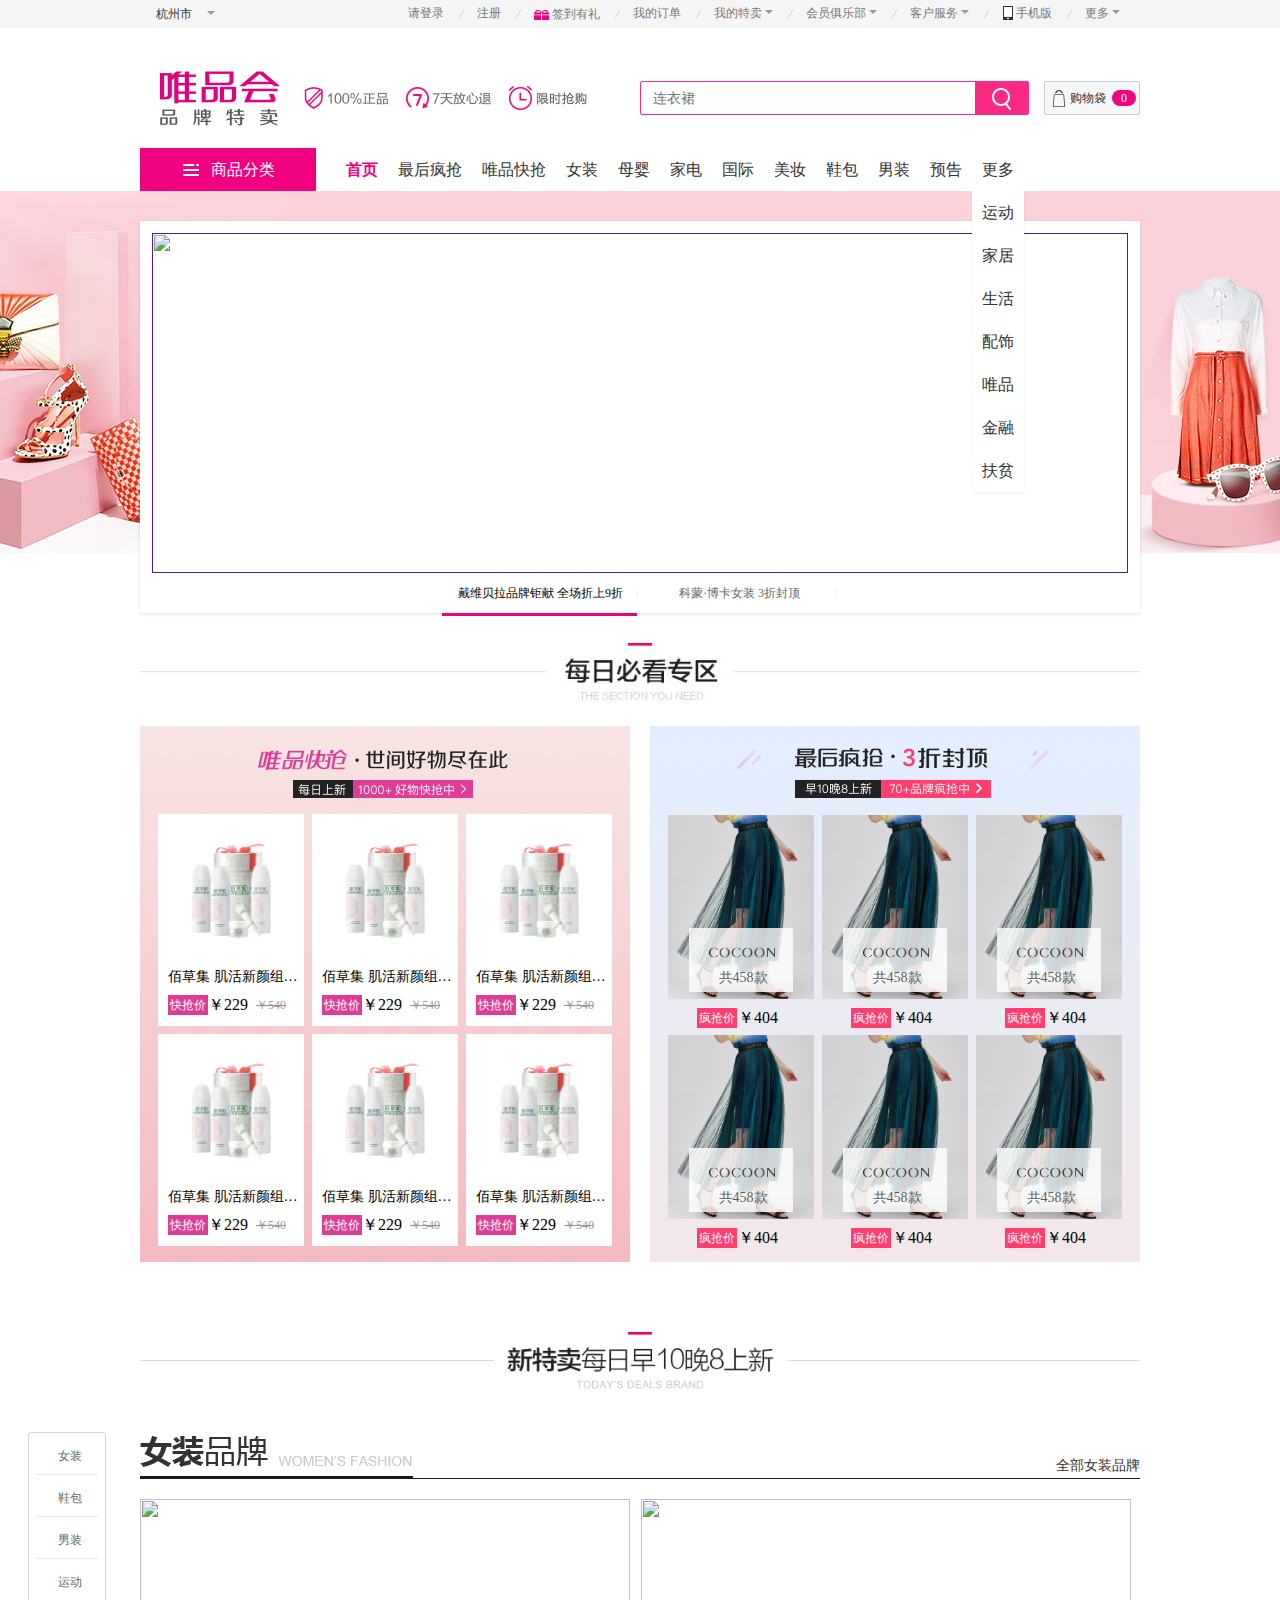
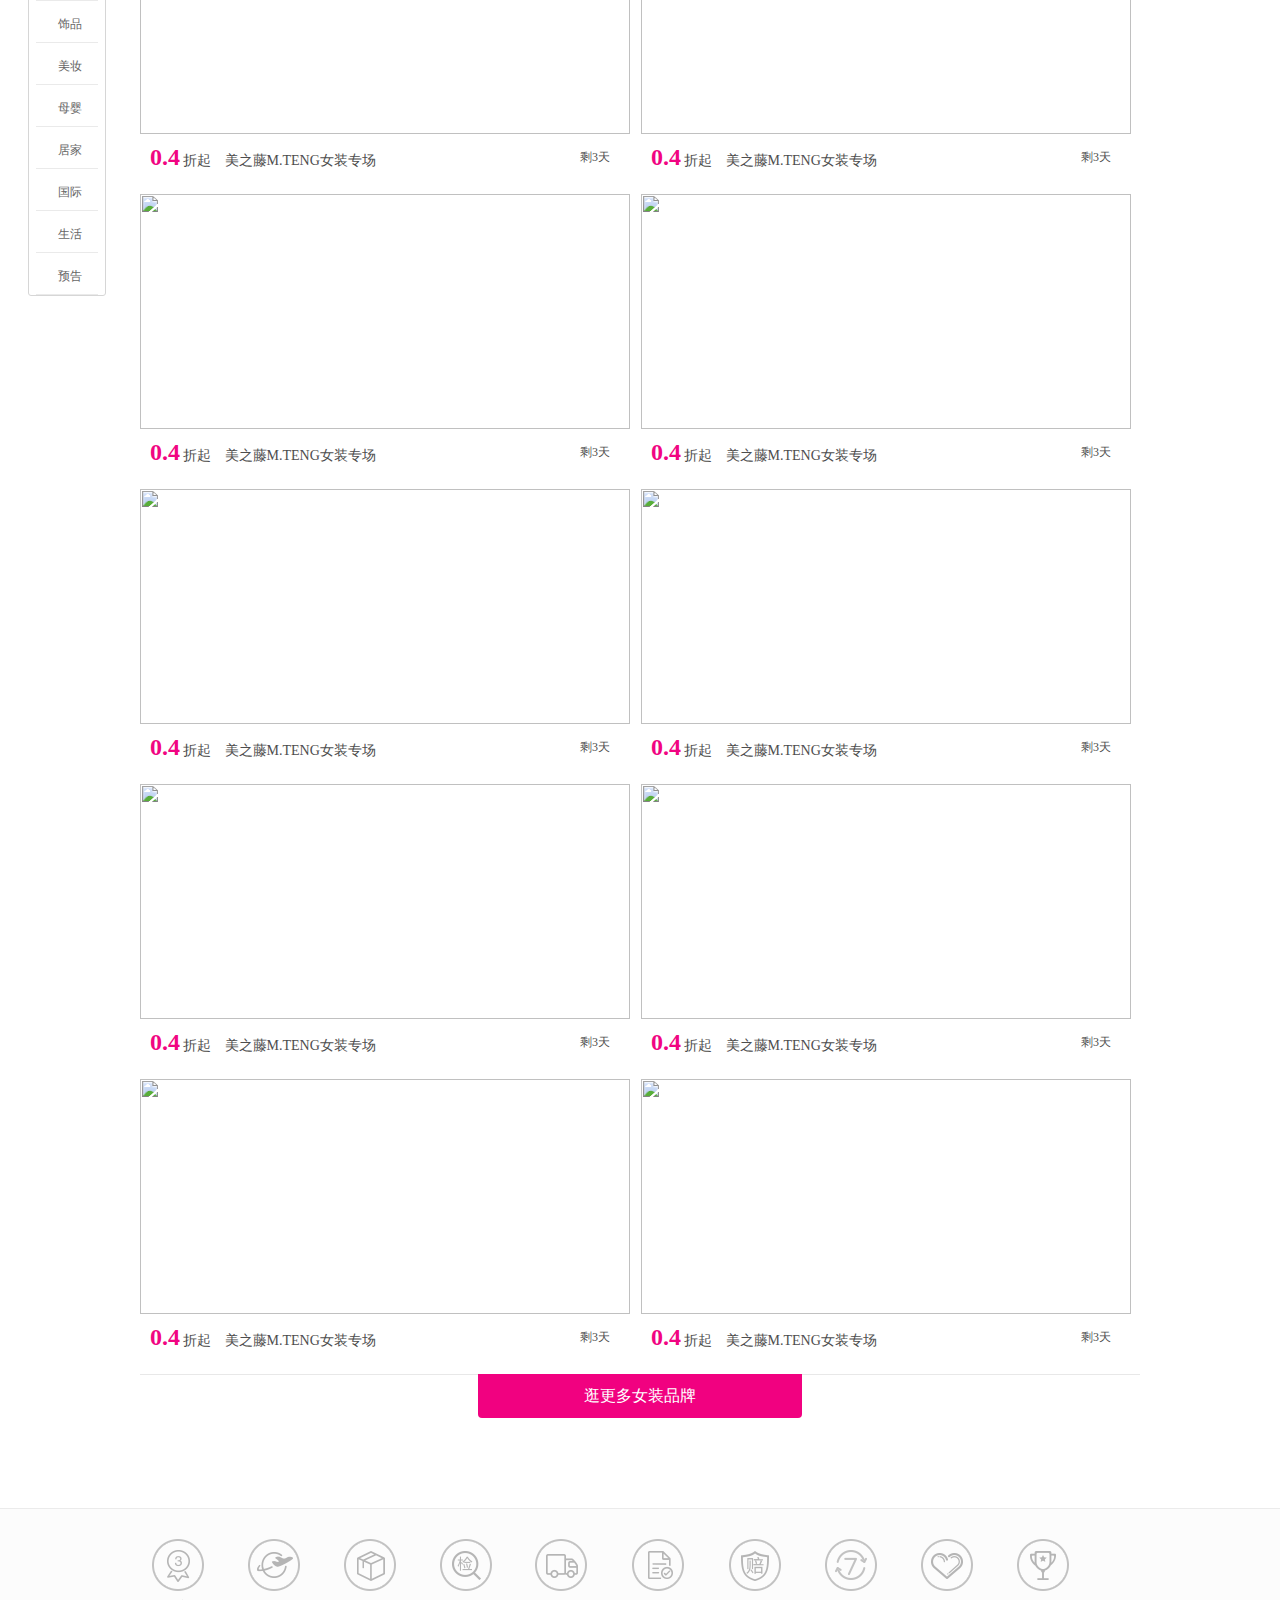
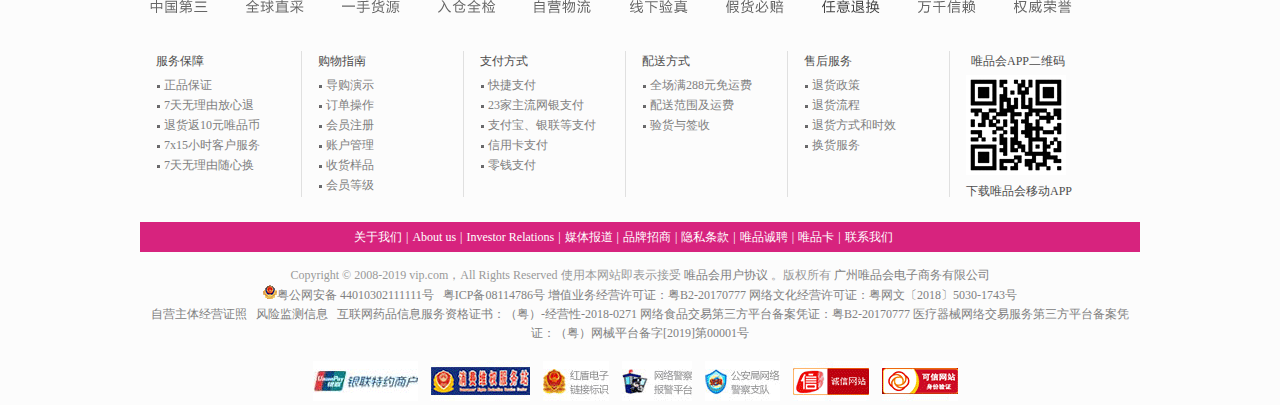
==== commit 26bf9d22: "基本框架完成" ====
--- a/projectname/src/index.html
+++ b/projectname/src/index.html
@@ -104,7 +104,7 @@
             <section id="nav">
                 <ul>
                     <li>
-                        <a href="">商品分类</a>
+                        <a href=""><img src="img/nav.png" alt=""> 商品分类</a>
                     </li>
                     <li class="active">
                         <a href="">首页</a>
@@ -139,10 +139,20 @@
                     <li>
                         <a href="">预告</a>
                     </li>
-                    <li>
+                    <li class="nav_lastli">
                         <a href="">更多</a>
+                        <section class="nav-more">
+                            <section class="nav-more-group"><a href="">运动</a></section>
+                            <section class="nav-more-group"><a href="">家居</a></section>
+                            <section class="nav-more-group"><a href="">生活</a></section>
+                            <section class="nav-more-group"><a href="">配饰</a></section>
+                            <section class="nav-more-group"><a href="">唯品</a></section>
+                            <section class="nav-more-group"><a href="">金融</a></section>
+                            <section class="nav-more-group"><a href="">扶贫</a></section>
+                        </section>
                     </li>
                 </ul>
+
             </section>
         </section>
     </nav>
@@ -175,17 +185,19 @@
 
 
                         <!-- 轮播图左右两边箭头 -->
-                        <span class="banner-left"></span>
-                        <span class="banner-right"></span>
+                        <span class="banner-left">&lt;</span>
+                        <span class="banner-right">&gt;</span>
                     </section>
                 </section>
 
 
                 <!-- 轮播图底部的标题 -->
                 <section id="banner-title">
-                    <span>戴维贝拉品牌钜献 全场折上9折</span>
+                    <span class="color">戴维贝拉品牌钜献 全场折上9折</span>
                     <span>科蒙·博卡女装 3折封顶</span>
-                </section>
+                    <section id="banner-bottom"></section>
+                </section>
+
             </section>
 
 
@@ -329,7 +341,7 @@
                     <section id="main-stairs-left">
                         <ul>
                             <li>
-                                <a href="" class="active-click"><i></i>女装</a>
+                                <a href="" class=""><i></i>女装</a>
                             </li>
                             <li>
                                 <a href=""><i></i>鞋包</a>
@@ -368,7 +380,7 @@
 
 
                 <!-- 女装 -->
-                <section id="main-stairs-floor1">
+                <section id="main-stairs-floor1" class="main-stairs-floor">
                     <section class="main-floor-title">
                         <img src="img/woman_2ad.png" alt="">
                         <a href="">全部女装品牌<i></i></a>
@@ -494,7 +506,7 @@
 
 
                 <!-- 鞋包 -->
-                <!-- <section id="main-stairs-floor2">
+                <!-- <section id="main-stairs-floor2"> class="main-stairs-floor"
                     <section class="main-floor-title"></section>
                     <section class="main-floor-info"></section>
                     <section class="main-floor-foot"></section>
@@ -502,7 +514,7 @@
 
 
                 <!-- 男装 -->
-                <!-- <section id="main-stairs-floor3">
+                <!-- <section id="main-stairs-floor3"> class="main-stairs-floor"
                     <section class="main-floor-title"></section>
                     <section class="main-floor-info"></section>
                     <section class="main-floor-foot"></section>
@@ -510,7 +522,7 @@
 
 
                 <!-- 运动 -->
-                <!-- <section id="main-stairs-floor4">
+                <!-- <section id="main-stairs-floor4"> class="main-stairs-floor"
                     <section class="main-floor-title"></section>
                     <section class="main-floor-info"></section>
                     <section class="main-floor-foot"></section>
@@ -518,7 +530,7 @@
 
 
                 <!-- 饰品 -->
-                <!-- <section id="main-stairs-floor5">
+                <!-- <section id="main-stairs-floor5"> class="main-stairs-floor"
                     <section class="main-floor-title"></section>
                     <section class="main-floor-info"></section>
                     <section class="main-floor-foot"></section>
@@ -527,7 +539,7 @@
 
 
                 <!-- 美妆 -->
-                <!-- <section id="main-stairs-floor6">
+                <!-- <section id="main-stairs-floor6"> class="main-stairs-floor"
                     <section class="main-floor-title"></section>
                     <section class="main-floor-info"></section>
                     <section class="main-floor-foot"></section>
@@ -536,7 +548,7 @@
 
 
                 <!-- 母婴 -->
-                <!-- <section id="main-stairs-floor7">
+                <!-- <section id="main-stairs-floor7"> class="main-stairs-floor"
                     <section class="main-floor-title"></section>
                     <section class="main-floor-info"></section>
                     <section class="main-floor-foot"></section>
@@ -545,7 +557,7 @@
 
 
                 <!-- 居家 -->
-                <!-- <section id="main-stairs-floor8">
+                <!-- <section id="main-stairs-floor8"> class="main-stairs-floor"
                     <section class="main-floor-title"></section>
                     <section class="main-floor-info"></section>
                     <section class="main-floor-foot"></section>
@@ -554,7 +566,7 @@
 
 
                 <!-- 国际 -->
-                <!-- <section id="main-stairs-floor9">
+                <!-- <section id="main-stairs-floor9"> class="main-stairs-floor"
                     <section class="main-floor-title"></section>
                     <section class="main-floor-info"></section>
                     <section class="main-floor-foot"></section>
@@ -563,7 +575,7 @@
 
 
                 <!-- 生活 -->
-                <!-- <section id="main-stairs-floor10">
+                <!-- <section id="main-stairs-floor10" class="main-stairs-floor">
                     <section class="main-floor-title"></section>
                     <section class="main-floor-info"></section>
                     <section class="main-floor-foot"></section>
@@ -572,7 +584,7 @@
 
 
                 <!-- 预告 -->
-                <!-- <section id="main-stairs-floor11">
+                <!-- <section id="main-stairs-floor11" class="main-stairs-floor">
                     <section class="main-floor-title"></section>
                     <section class="main-floor-info"></section>
                     <section class="main-floor-foot"></section>
@@ -714,6 +726,8 @@
         </section>
     </footer>
     <section id="right-nav"></section>
+    <script src="script/thirdplugins/jquery.js"></script>
+    <script src="script/js/index.js"></script>
 </body>
 
 </html>--- a/projectname/src/css/index.css
+++ b/projectname/src/css/index.css
@@ -9,6 +9,10 @@
 
 main {
   background: url(../img/background.jpg) no-repeat top center;
+}
+
+a:hover {
+  color: #f10180;
 }
 
 #top-nav {
@@ -254,6 +258,21 @@
   display: inline-block;
 }
 
+nav {
+  clear: both;
+  position: relative;
+  width: 100%;
+  height: 43px;
+  line-height: 43px;
+  background-color: #fff;
+  font-size: 14px;
+  color: #fff;
+  z-index: 1000;
+}
+
+#nav .h {
+  color: #f10180;
+}
 #nav ul {
   height: 43px;
   line-height: 43px;
@@ -273,6 +292,11 @@
 #nav ul li:first-child a {
   color: #fff;
 }
+#nav ul li:first-child a img {
+  vertical-align: middle;
+  margin-top: -3px;
+  margin-right: 6px;
+}
 #nav ul li {
   float: left;
   position: relative;
@@ -285,11 +309,39 @@
   font-size: 16px;
   white-space: nowrap;
 }
+#nav ul li .nav-more {
+  box-shadow: 0 2px 3px 0 rgba(0, 0, 0, 0.06);
+  background-color: #fff;
+  position: absolute;
+  right: 0;
+  top: 43px;
+  overflow: hidden;
+  font-size: 16px;
+  font-weight: 400;
+  text-align: center;
+}
+#nav ul li .nav-more .nav-more-group {
+  position: relative;
+  z-index: 1;
+  display: inline-block;
+  height: 43px;
+  border-radius: 4px;
+  vertical-align: top;
+  overflow: hidden;
+}
+#nav ul li .nav-more .nav-more-group a {
+  text-decoration: none;
+  vertical-align: top;
+}
 #nav ul .active {
   cursor: default;
   font-weight: 700;
 }
 #nav ul .active a {
+  color: #f10180;
+}
+
+.h {
   color: #f10180;
 }
 
@@ -330,6 +382,9 @@
 #banner #banner-pic .banner-pic-align ul li img {
   width: 976px;
   height: 340px;
+}
+#banner #banner-pic .banner-pic-align ul li:last-child img {
+  opacity: 0;
 }
 #banner #banner-pic span {
   background: rgba(0, 0, 0, 0.2);
@@ -346,9 +401,14 @@
   text-align: center;
   transition: all .3s ease-in;
   font-size: 16px;
+  color: #fff;
+  opacity: .5;
 }
 #banner #banner-pic .banner-right {
-  right: 0px;
+  right: -66px;
+}
+#banner #banner-pic .banner-left {
+  left: -66px;
 }
 #banner #banner-title {
   text-align: center;
@@ -385,6 +445,17 @@
 }
 #banner #banner-title span:last-child::after {
   content: "";
+}
+#banner #banner-title .color {
+  color: #000;
+}
+#banner #banner-bottom {
+  background-color: #e6057d;
+  position: absolute;
+  bottom: -3px;
+  left: 290px;
+  height: 3px;
+  width: 195px;
 }
 
 #main-stairs-must-see {
@@ -929,6 +1000,9 @@
   cursor: pointer;
   background: url(../img/footer-iac.png) no-repeat -6px -494px;
 }
+#footer-list dl:last-child {
+  border-right: 0;
+}
 #footer-list dl:last-child dt {
   text-indent: 5px;
 }
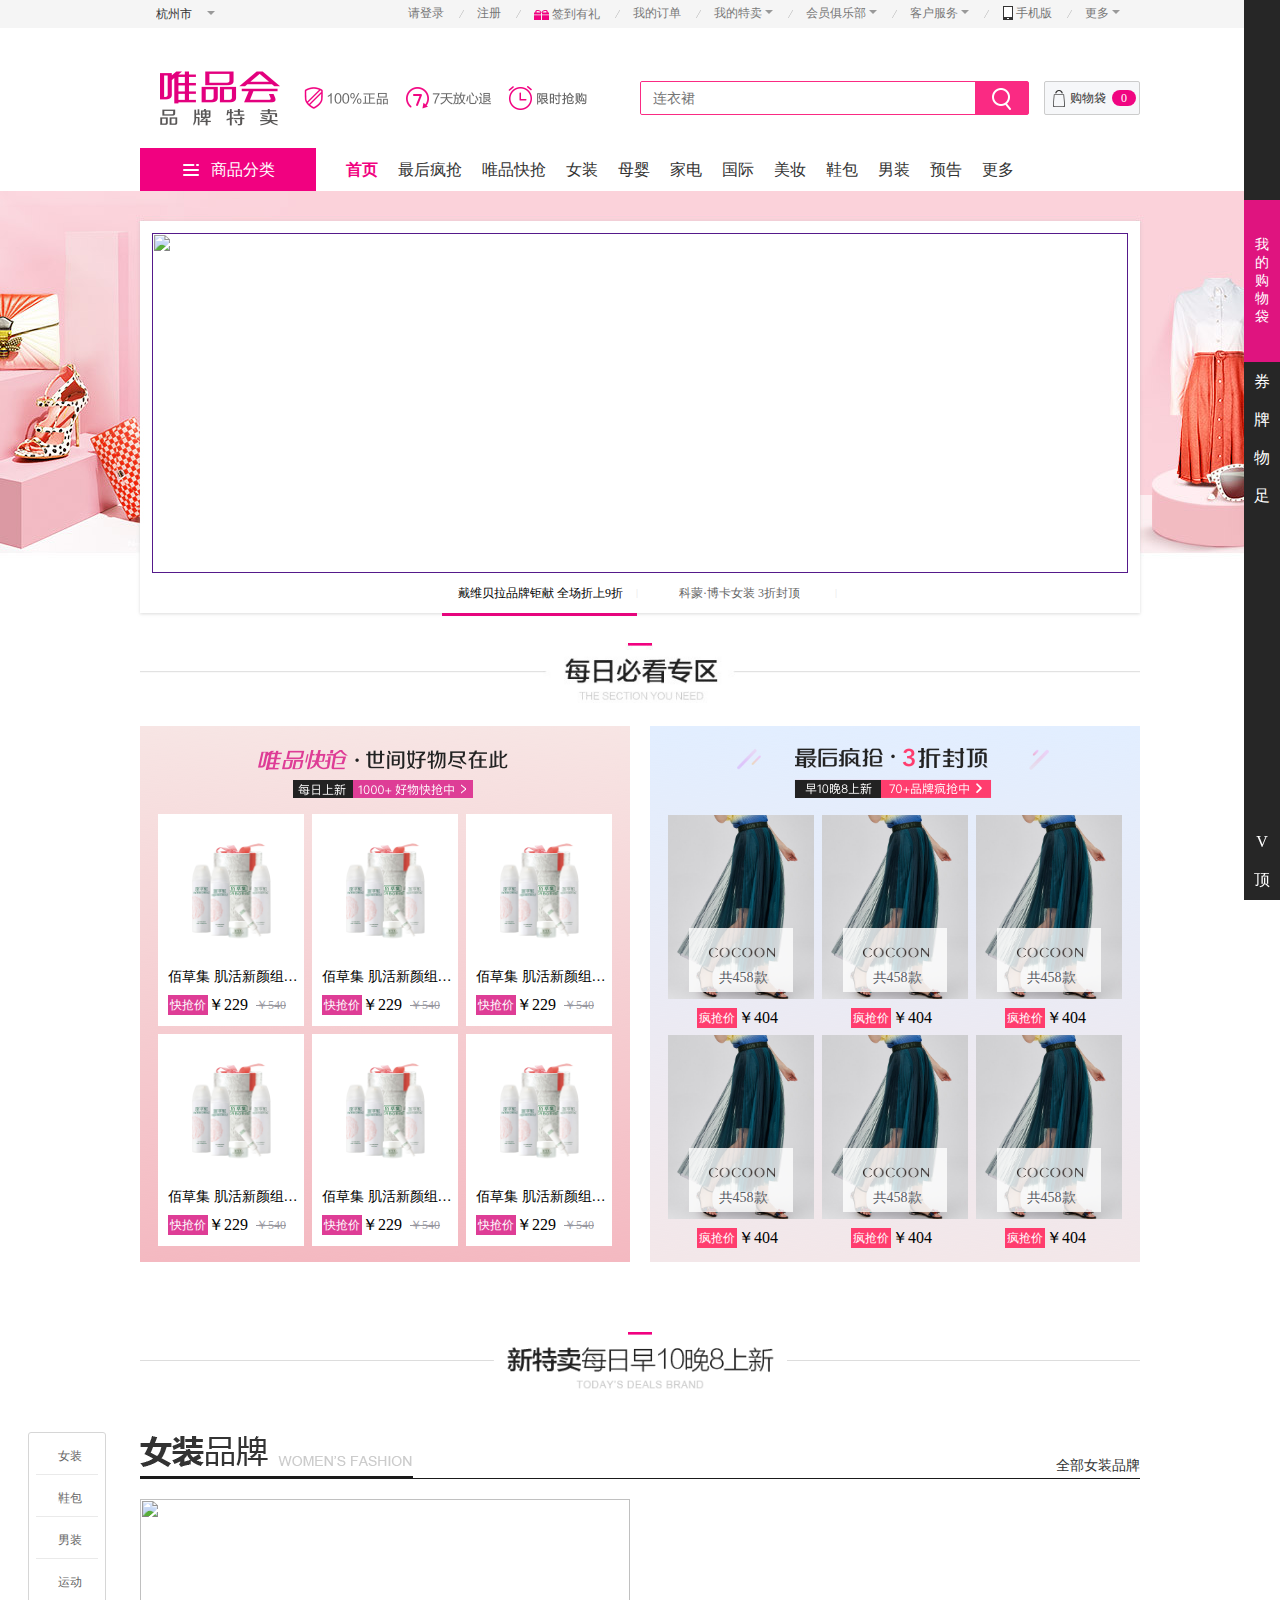
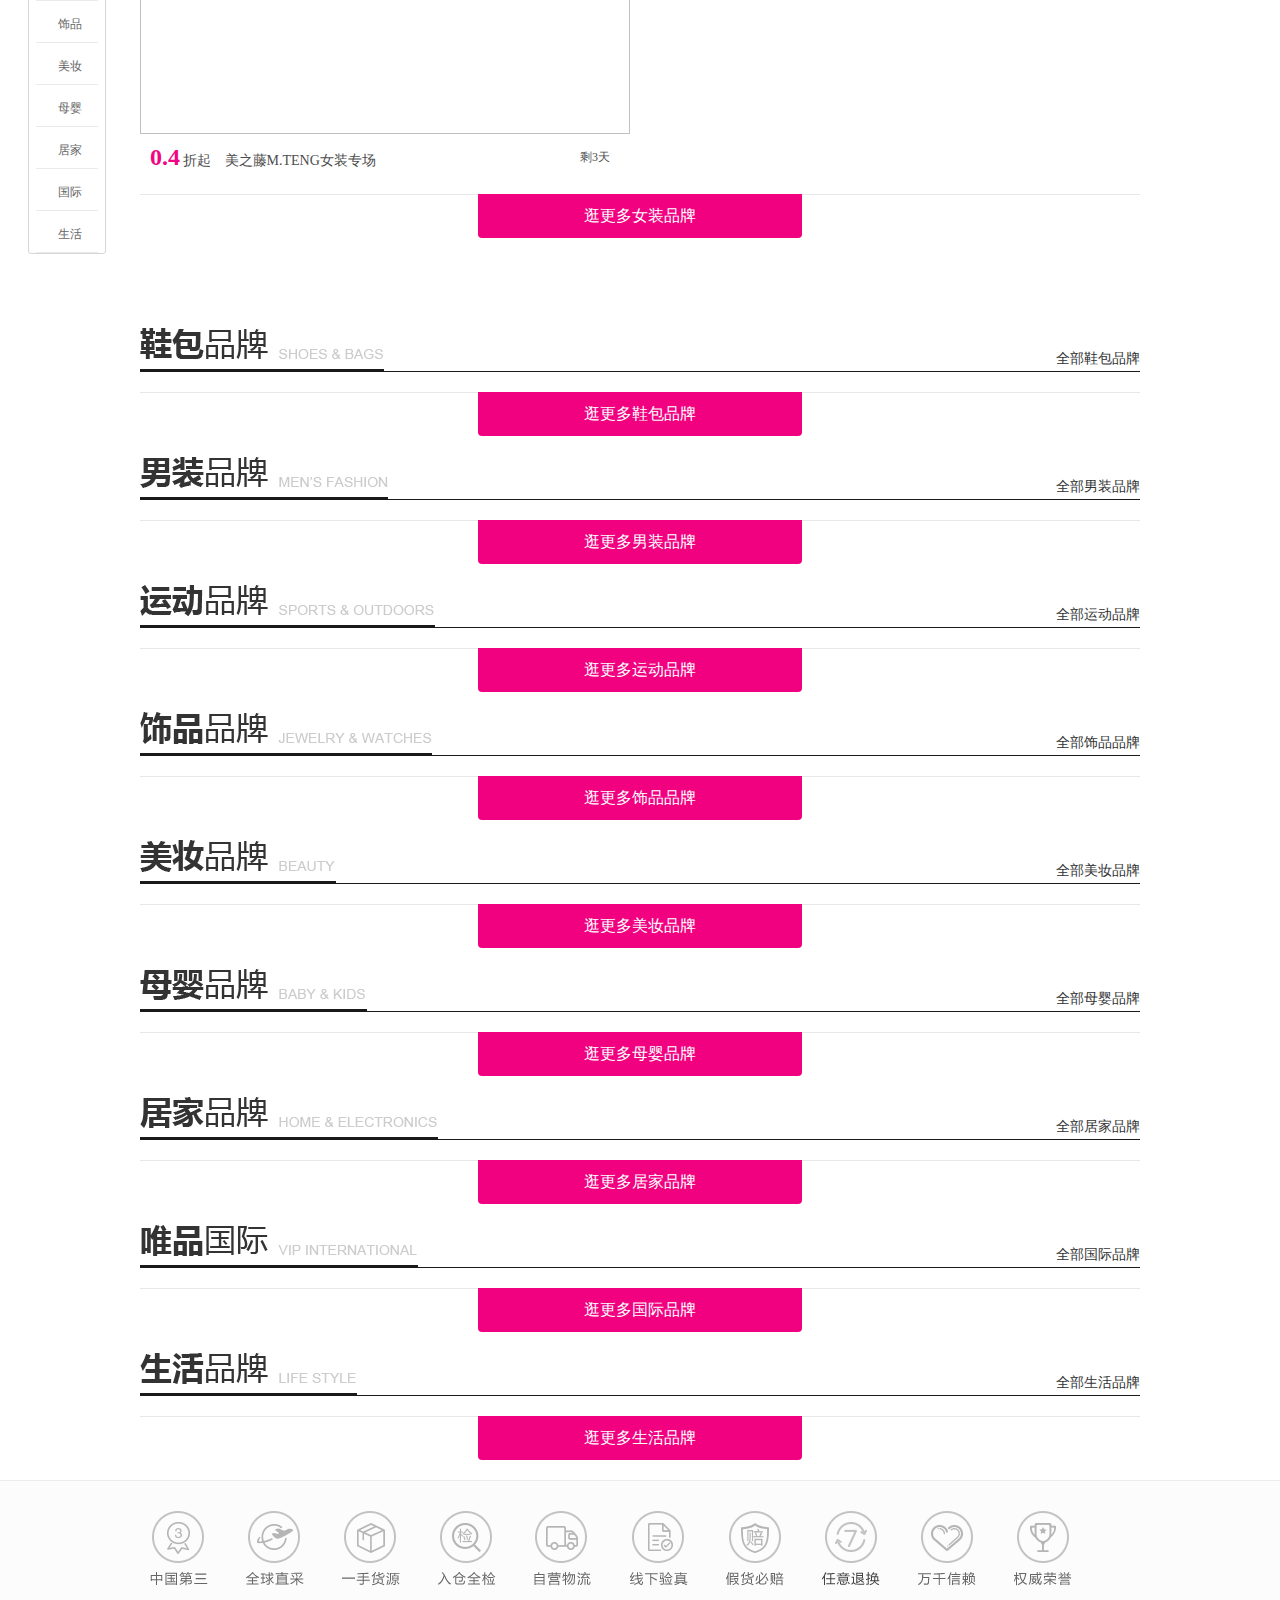
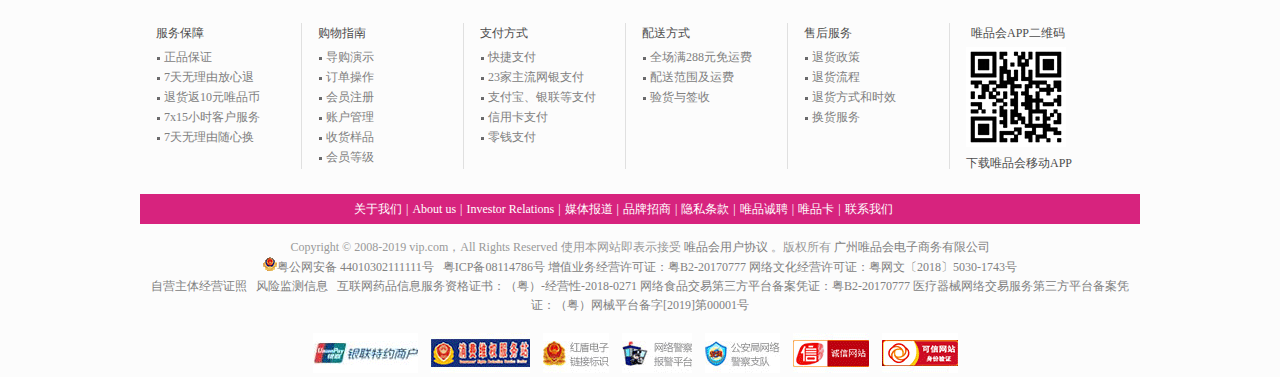
==== commit edb21ade: "修改" ====
--- a/projectname/src/index.html
+++ b/projectname/src/index.html
@@ -44,15 +44,41 @@
                     <ul>
                         <li class="registor">
                             <ul>
-                                <li><a href=""><span>请登录</span></a></li>
-                                <li><a href=""><span>注册</span></a></li>
+                                <li class="nav-login"><a href="http://10.31.163.68/projectname/src/login.html"><span>请登录</span></a></li>
+                                <li class="nav-registor"><a href="http://10.31.163.68/projectname/src/registor.html"><span>注册</span></a></li>
+                                <li class="nav-username"><span></span></li>
+                                <li class="nav-exit"><a href="javascript:;">退出登录</a></li>
                             </ul>
                         </li>
                         <li class="top-right-li"><em class="the-sign"></em><span>签到有礼</span></li>
                         <li class="top-right-li"><a href=""><span>我的订单</span></a></li>
-                        <li class="top-right-li"><a href=""><span>我的特卖</span><i></i></a></li>
-                        <li class="top-right-li"><a href=""><span>会员俱乐部</span><i></i></a></li>
-                        <li class="top-right-li"><a href=""><span>客户服务</span><i></i></a></li>
+                        <li class="top-right-li">
+                            <a href=""><span>我的特卖</span><i></i></a>
+                            <section class="top-nav-item">
+                                <i>我的特卖</i>
+                                <span><a href="">商品收藏</a></span>
+                                <span><a href="">品牌收藏</a></span>
+                                <span><a href="">我的足迹</a></span>
+                            </section>
+                        </li>
+                        <li class="top-right-li">
+                            <a href=""><span>会员俱乐部</span><i></i></a>
+                            <section class="top-nav-item">
+                                <i>会员俱乐部</i>
+                                <span><a href="">俱乐部首页</a></span>
+                                <span><a href="">唯品币兑换</a></span>
+                            </section>
+                        </li>
+                        <li class="top-right-li">
+                            <a href=""><span>客户服务</span><i></i></a>
+                            <section class="top-nav-item">
+                                <i>客户服务</i>
+                                <span><a href="">联系客服</a></span>
+                                <span><a href="">帮助中心</a></span>
+                                <span><a href="">服务中心</a></span>
+                                <span><a href="">知识产权投诉</a></span>
+                            </section>
+                        </li>
                         <li class="top-right-li"><a href=""><em class="the-phone"></em><span>手机版</span></a></li>
                         <li class="top-right-li"><a href=""><span>更多</span><i></i></a></li>
                     </ul>
@@ -69,7 +95,7 @@
                 <!-- logo左边 -->
                 <section id="top-logo-left">
                     <section class="top-left-vip">
-                        <a href=""><img src="img/logo1.png" alt=""></a>
+                        <a href="http://10.31.163.68/projectname/src"><img src="img/logo1.png" alt=""></a>
                     </section>
                     <section class="top-left-promise">
                         <a href=""><img src="img/logo2.png" alt=""></a>
@@ -80,7 +106,7 @@
                 <!-- logo右边的搜索框和购物车 -->
                 <section id="top-logo-right">
                     <section id="top-right-cart">
-                        <a href="">
+                        <a href="http://10.31.163.68/projectname/src/cart.html">
                             <span class="top-cart-logo"></span>
                             <span>购物袋</span>
                             <span class="top-cart-num">0</span>
@@ -102,8 +128,8 @@
     <nav>
         <section class="wrapper">
             <section id="nav">
-                <ul>
-                    <li>
+                <ul class="nav-fir-group">
+                    <li class="fir-group-first">
                         <a href=""><img src="img/nav.png" alt=""> 商品分类</a>
                     </li>
                     <li class="active">
@@ -152,7 +178,215 @@
                         </section>
                     </li>
                 </ul>
-
+                <section class="nav-sec-group">
+                    <ul>
+                        <li><span>女装/男装/内衣</span></li>
+                        <li><span>女鞋/男鞋/箱包</span></li>
+                        <li><span>护肤彩妆/个护</span></li>
+                        <li><span>运动户外</span></li>
+                        <li><span>家电数码</span></li>
+                        <li><span>母婴童装</span></li>
+                        <li><span>手表配饰</span></li>
+                        <li><span>居家用品</span></li>
+                        <li><span>唯品生活</span></li>
+                        <li><span>唯品国际/唯品奢</span></li>
+                        <li><span>唯品医药</span></li>
+                    </ul>
+                    <section class="sec-group-more">
+                        <section class="group-list-item">
+                            <section class="list-item-info">
+                                <dl>
+                                    <dt><span>人气美衣</span></dt>
+                                    <dd>
+                                        <a href="">T恤</a>
+                                        <a href="">衬衫</a>
+                                        <a href="">连衣裙</a>
+                                        <a href="">外套</a>
+                                        <a href="">短外套</a>
+                                        <a href="">卫衣</a>
+                                        <a href="">防晒衣</a>
+                                        <a href="">雪纺衫</a>
+                                        <a href="">针织衫</a>
+                                        <a href="">小西装</a>
+                                        <a href="">风衣</a>
+                                        <a href="">马甲</a>
+                                        <a href="">羽绒</a>
+                                        <a href="">棉衣</a>
+                                        <a href="">毛衣</a>
+                                        <a href="">大衣</a>
+                                        <a href="">羊绒/羊毛衫</a>
+                                        <a href="">皮衣/皮草</a>
+                                        <a href="">套装</a>
+                                    </dd>
+                                </dl>
+                                <dl>
+                                    <dt><span>女下装</span></dt>
+                                    <dd>
+                                        <a href="">休闲裤</a>
+                                        <a href="">半身裙</a>
+                                        <a href="">打底裤</a>
+                                        <a href="">西装裤</a>
+                                        <a href="">牛仔裤</a>
+                                        <a href="">阔腿裤</a>
+                                        <a href="">短裤</a>
+                                        <a href="">连体/背带裤</a>
+                                        <a href="">哈伦裤</a>
+                                        <a href="">牛仔裙</a>
+                                    </dd>
+                                </dl>
+                                <dl>
+                                    <dt><span>特色女装</span></dt>
+                                    <dd>
+                                        <a href="">设计师</a>
+                                        <a href="">民族风</a>
+                                        <a href="">礼服/旗袍</a>
+                                        <a href="">中老年女装</a>
+                                        <a href="">时尚套装</a>
+                                    </dd>
+                                </dl>
+                                <dl>
+                                    <dt><span>人气美衣</span></dt>
+                                    <dd>
+                                        <a href="">T恤</a>
+                                        <a href="">衬衫</a>
+                                        <a href="">连衣裙</a>
+                                        <a href="">外套</a>
+                                        <a href="">短外套</a>
+                                        <a href="">卫衣</a>
+                                        <a href="">防晒衣</a>
+                                        <a href="">雪纺衫</a>
+                                        <a href="">针织衫</a>
+                                        <a href="">小西装</a>
+                                        <a href="">风衣</a>
+                                        <a href="">马甲</a>
+                                        <a href="">羽绒</a>
+                                        <a href="">棉衣</a>
+                                        <a href="">毛衣</a>
+                                        <a href="">大衣</a>
+                                        <a href="">羊绒/羊毛衫</a>
+                                        <a href="">皮衣/皮草</a>
+                                        <a href="">套装</a>
+                                    </dd>
+                                </dl>
+                                <dl>
+                                    <dt><span>人气美衣</span></dt>
+                                    <dd>
+                                        <a href="">T恤</a>
+                                        <a href="">衬衫</a>
+                                        <a href="">连衣裙</a>
+                                        <a href="">外套</a>
+                                        <a href="">短外套</a>
+                                        <a href="">卫衣</a>
+                                        <a href="">防晒衣</a>
+                                        <a href="">雪纺衫</a>
+                                        <a href="">针织衫</a>
+                                        <a href="">小西装</a>
+                                        <a href="">风衣</a>
+                                        <a href="">马甲</a>
+                                        <a href="">羽绒</a>
+                                        <a href="">棉衣</a>
+                                        <a href="">毛衣</a>
+                                        <a href="">大衣</a>
+                                        <a href="">羊绒/羊毛衫</a>
+                                        <a href="">皮衣/皮草</a>
+                                        <a href="">套装</a>
+                                    </dd>
+                                </dl>
+                                <dl>
+                                    <dt><span>女下装</span></dt>
+                                    <dd>
+                                        <a href="">休闲裤</a>
+                                        <a href="">半身裙</a>
+                                        <a href="">打底裤</a>
+                                        <a href="">西装裤</a>
+                                        <a href="">牛仔裤</a>
+                                        <a href="">阔腿裤</a>
+                                        <a href="">短裤</a>
+                                        <a href="">连体/背带裤</a>
+                                        <a href="">哈伦裤</a>
+                                        <a href="">牛仔裙</a>
+                                    </dd>
+                                </dl>
+                                <dl>
+                                    <dt><span>人气美衣</span></dt>
+                                    <dd>
+                                        <a href="">T恤</a>
+                                        <a href="">衬衫</a>
+                                        <a href="">连衣裙</a>
+                                        <a href="">外套</a>
+                                        <a href="">短外套</a>
+                                        <a href="">卫衣</a>
+                                        <a href="">防晒衣</a>
+                                        <a href="">雪纺衫</a>
+                                        <a href="">针织衫</a>
+                                        <a href="">小西装</a>
+                                        <a href="">风衣</a>
+                                        <a href="">马甲</a>
+                                        <a href="">羽绒</a>
+                                        <a href="">棉衣</a>
+                                        <a href="">毛衣</a>
+                                        <a href="">大衣</a>
+                                        <a href="">羊绒/羊毛衫</a>
+                                        <a href="">皮衣/皮草</a>
+                                        <a href="">套装</a>
+                                    </dd>
+                                </dl>
+                                <dl>
+                                    <dt><span>女下装</span></dt>
+                                    <dd>
+                                        <a href="">休闲裤</a>
+                                        <a href="">半身裙</a>
+                                        <a href="">打底裤</a>
+                                        <a href="">西装裤</a>
+                                        <a href="">牛仔裤</a>
+                                        <a href="">阔腿裤</a>
+                                        <a href="">短裤</a>
+                                        <a href="">连体/背带裤</a>
+                                        <a href="">哈伦裤</a>
+                                        <a href="">牛仔裙</a>
+                                    </dd>
+                                </dl>
+                                <dl>
+                                    <dt><span>女下装</span></dt>
+                                    <dd>
+                                        <a href="">休闲裤</a>
+                                        <a href="">半身裙</a>
+                                        <a href="">打底裤</a>
+                                        <a href="">西装裤</a>
+                                        <a href="">牛仔裤</a>
+                                        <a href="">阔腿裤</a>
+                                        <a href="">短裤</a>
+                                        <a href="">连体/背带裤</a>
+                                        <a href="">哈伦裤</a>
+                                        <a href="">牛仔裙</a>
+                                    </dd>
+                                </dl>
+                                <dl>
+                                    <dt><span>女下装</span></dt>
+                                    <dd>
+                                        <a href="">休闲裤</a>
+                                        <a href="">半身裙</a>
+                                        <a href="">打底裤</a>
+                                        <a href="">西装裤</a>
+                                        <a href="">牛仔裤</a>
+                                        <a href="">阔腿裤</a>
+                                        <a href="">短裤</a>
+                                        <a href="">连体/背带裤</a>
+                                        <a href="">哈伦裤</a>
+                                        <a href="">牛仔裙</a>
+                                    </dd>
+                                </dl>
+                            </section>
+                            <section class="list-item-pic">
+                                <section class="item-pic">
+                                    <a href="">
+                                        <img src="img/15367387346056.png" alt="">
+                                    </a>
+                                </section>
+                            </section>
+                        </section>
+                    </section>
+                </section>
             </section>
         </section>
     </nav>
@@ -341,38 +575,38 @@
                     <section id="main-stairs-left">
                         <ul>
                             <li>
-                                <a href="" class=""><i></i>女装</a>
-                            </li>
-                            <li>
-                                <a href=""><i></i>鞋包</a>
-                            </li>
-                            <li>
-                                <a href=""><i></i>男装</a>
-                            </li>
-                            <li>
-                                <a href=""><i></i>运动</a>
-                            </li>
-                            <li>
-                                <a href=""><i></i>饰品</a>
-                            </li>
-                            <li>
-                                <a href=""><i></i>美妆</a>
-                            </li>
-                            <li>
-                                <a href=""><i></i>母婴</a>
-                            </li>
-                            <li>
-                                <a href=""><i></i>居家</a>
-                            </li>
-                            <li>
-                                <a href=""><i></i>国际</a>
-                            </li>
-                            <li>
-                                <a href=""><i></i>生活</a>
-                            </li>
-                            <li>
-                                <a href=""><i></i>预告</a>
-                            </li>
+                                <a href="javascript:;" class=""><i></i>女装</a>
+                            </li>
+                            <li>
+                                <a href="javascript:;"><i></i>鞋包</a>
+                            </li>
+                            <li>
+                                <a href="javascript:;"><i></i>男装</a>
+                            </li>
+                            <li>
+                                <a href="javascript:;"><i></i>运动</a>
+                            </li>
+                            <li>
+                                <a href="javascript:;"><i></i>饰品</a>
+                            </li>
+                            <li>
+                                <a href="javascript:;"><i></i>美妆</a>
+                            </li>
+                            <li>
+                                <a href="javascript:;"><i></i>母婴</a>
+                            </li>
+                            <li>
+                                <a href="javascript:;"><i></i>居家</a>
+                            </li>
+                            <li>
+                                <a href="javascript:;"><i></i>国际</a>
+                            </li>
+                            <li>
+                                <a href="javascript:;"><i></i>生活</a>
+                            </li>
+                            <!-- <li>
+                                <a href="javascript:;"><i></i>预告</a>
+                            </li> -->
                         </ul>
                     </section>
                 </section>
@@ -385,116 +619,20 @@
                         <img src="img/woman_2ad.png" alt="">
                         <a href="">全部女装品牌<i></i></a>
                     </section>
+
                     <section class="main-floor-info">
                         <section class="floor-info-details">
-                            <img src="https://c.vpimg1.com/upcb/2019/04/30/190/ias_155659524279088_570x273_90.jpg" alt="">
-                            <section class="floor-details-title">
-                                <span class="discount"><span>0.4</span>折起</span>
-                                <span class="title">美之藤M.TENG女装专场</span>
-                                <section class="count-down">
-                                    <i></i>
-                                    <span>剩3天</span>
-                                </section>
-                            </section>
-                        </section>
-                        <section class="floor-info-details">
-                            <img src="https://c.vpimg1.com/upcb/2019/04/30/190/ias_155659524279088_570x273_90.jpg" alt="">
-                            <section class="floor-details-title">
-                                <span class="discount"><span>0.4</span>折起</span>
-                                <span class="title">美之藤M.TENG女装专场</span>
-                                <section class="count-down">
-                                    <i></i>
-                                    <span>剩3天</span>
-                                </section>
-                            </section>
-                        </section>
-                        <section class="floor-info-details">
-                            <img src="https://c.vpimg1.com/upcb/2019/04/30/190/ias_155659524279088_570x273_90.jpg" alt="">
-                            <section class="floor-details-title">
-                                <span class="discount"><span>0.4</span>折起</span>
-                                <span class="title">美之藤M.TENG女装专场</span>
-                                <section class="count-down">
-                                    <i></i>
-                                    <span>剩3天</span>
-                                </section>
-                            </section>
-                        </section>
-                        <section class="floor-info-details">
-                            <img src="https://c.vpimg1.com/upcb/2019/04/30/190/ias_155659524279088_570x273_90.jpg" alt="">
-                            <section class="floor-details-title">
-                                <span class="discount"><span>0.4</span>折起</span>
-                                <span class="title">美之藤M.TENG女装专场</span>
-                                <section class="count-down">
-                                    <i></i>
-                                    <span>剩3天</span>
-                                </section>
-                            </section>
-                        </section>
-                        <section class="floor-info-details">
-                            <img src="https://c.vpimg1.com/upcb/2019/04/30/190/ias_155659524279088_570x273_90.jpg" alt="">
-                            <section class="floor-details-title">
-                                <span class="discount"><span>0.4</span>折起</span>
-                                <span class="title">美之藤M.TENG女装专场</span>
-                                <section class="count-down">
-                                    <i></i>
-                                    <span>剩3天</span>
-                                </section>
-                            </section>
-                        </section>
-                        <section class="floor-info-details">
-                            <img src="https://c.vpimg1.com/upcb/2019/04/30/190/ias_155659524279088_570x273_90.jpg" alt="">
-                            <section class="floor-details-title">
-                                <span class="discount"><span>0.4</span>折起</span>
-                                <span class="title">美之藤M.TENG女装专场</span>
-                                <section class="count-down">
-                                    <i></i>
-                                    <span>剩3天</span>
-                                </section>
-                            </section>
-                        </section>
-                        <section class="floor-info-details">
-                            <img src="https://c.vpimg1.com/upcb/2019/04/30/190/ias_155659524279088_570x273_90.jpg" alt="">
-                            <section class="floor-details-title">
-                                <span class="discount"><span>0.4</span>折起</span>
-                                <span class="title">美之藤M.TENG女装专场</span>
-                                <section class="count-down">
-                                    <i></i>
-                                    <span>剩3天</span>
-                                </section>
-                            </section>
-                        </section>
-                        <section class="floor-info-details">
-                            <img src="https://c.vpimg1.com/upcb/2019/04/30/190/ias_155659524279088_570x273_90.jpg" alt="">
-                            <section class="floor-details-title">
-                                <span class="discount"><span>0.4</span>折起</span>
-                                <span class="title">美之藤M.TENG女装专场</span>
-                                <section class="count-down">
-                                    <i></i>
-                                    <span>剩3天</span>
-                                </section>
-                            </section>
-                        </section>
-                        <section class="floor-info-details">
-                            <img src="https://c.vpimg1.com/upcb/2019/04/30/190/ias_155659524279088_570x273_90.jpg" alt="">
-                            <section class="floor-details-title">
-                                <span class="discount"><span>0.4</span>折起</span>
-                                <span class="title">美之藤M.TENG女装专场</span>
-                                <section class="count-down">
-                                    <i></i>
-                                    <span>剩3天</span>
-                                </section>
-                            </section>
-                        </section>
-                        <section class="floor-info-details">
-                            <img src="https://c.vpimg1.com/upcb/2019/04/30/190/ias_155659524279088_570x273_90.jpg" alt="">
-                            <section class="floor-details-title">
-                                <span class="discount"><span>0.4</span>折起</span>
-                                <span class="title">美之藤M.TENG女装专场</span>
-                                <section class="count-down">
-                                    <i></i>
-                                    <span>剩3天</span>
-                                </section>
-                            </section>
+                            <a href="http://10.31.163.68/projectname/src/details.html">
+                                <img src="https://c.vpimg1.com/upcb/2019/04/30/190/ias_155659524279088_570x273_90.jpg" alt="">
+                                <section class="floor-details-title">
+                                    <span class="discount"><span>0.4</span>折起</span>
+                                    <span class="title">美之藤M.TENG女装专场</span>
+                                    <section class="count-down">
+                                        <i></i>
+                                        <span>剩3天</span>
+                                    </section>
+                                </section>
+                            </a>
                         </section>
                     </section>
                     <section class="main-floor-foot">
@@ -506,80 +644,143 @@
 
 
                 <!-- 鞋包 -->
-                <!-- <section id="main-stairs-floor2"> class="main-stairs-floor"
-                    <section class="main-floor-title"></section>
+                <section id="main-stairs-floor2" class="main-stairs-floor">
+                    <section class="main-floor-title">
+                        <section class="main-floor-title">
+                            <img src="img/shoe.png" alt="">
+                            <a href="">全部鞋包品牌<i></i></a>
+                        </section>
+                    </section>
                     <section class="main-floor-info"></section>
-                    <section class="main-floor-foot"></section>
-                </section> -->
+                    <section class="main-floor-foot">
+                        <a href="">逛更多鞋包品牌</a>
+                    </section>
+                </section>
 
 
                 <!-- 男装 -->
-                <!-- <section id="main-stairs-floor3"> class="main-stairs-floor"
-                    <section class="main-floor-title"></section>
+                <section id="main-stairs-floor3" class="main-stairs-floor">
+                    <section class="main-floor-title">
+                        <section class="main-floor-title">
+                            <img src="img/men_hhqx.png" alt="">
+                            <a href="">全部男装品牌<i></i></a>
+                        </section>
+                    </section>
                     <section class="main-floor-info"></section>
-                    <section class="main-floor-foot"></section>
-                </section> -->
+                    <section class="main-floor-foot">
+                        <a href="">逛更多男装品牌</a>
+                    </section>
+                </section>
 
 
                 <!-- 运动 -->
-                <!-- <section id="main-stairs-floor4"> class="main-stairs-floor"
-                    <section class="main-floor-title"></section>
+                <section id="main-stairs-floor4" class="main-stairs-floor">
+                    <section class="main-floor-title">
+                        <section class="main-floor-title">
+                            <img src="img/sport.png" alt="">
+                            <a href="">全部运动品牌<i></i></a>
+                        </section>
+                    </section>
                     <section class="main-floor-info"></section>
-                    <section class="main-floor-foot"></section>
-                </section> -->
+                    <section class="main-floor-foot">
+                        <a href="">逛更多运动品牌</a>
+                    </section>
+                </section>
 
 
                 <!-- 饰品 -->
-                <!-- <section id="main-stairs-floor5"> class="main-stairs-floor"
-                    <section class="main-floor-title"></section>
+                <section id="main-stairs-floor5" class="main-stairs-floor">
+                    <section class="main-floor-title">
+                        <section class="main-floor-title">
+                            <img src="img/watch.png" alt="">
+                            <a href="">全部饰品品牌<i></i></a>
+                        </section>
+                    </section>
                     <section class="main-floor-info"></section>
-                    <section class="main-floor-foot"></section>
-                </section> -->
+                    <section class="main-floor-foot">
+                        <a href="">逛更多饰品品牌</a>
+                    </section>
+                </section>
 
 
 
                 <!-- 美妆 -->
-                <!-- <section id="main-stairs-floor6"> class="main-stairs-floor"
-                    <section class="main-floor-title"></section>
+                <section id="main-stairs-floor6" class="main-stairs-floor">
+                    <section class="main-floor-title">
+                        <section class="main-floor-title">
+                            <img src="img/beauty_wrf.png" alt="">
+                            <a href="">全部美妆品牌<i></i></a>
+                        </section>
+                    </section>
                     <section class="main-floor-info"></section>
-                    <section class="main-floor-foot"></section>
-                </section> -->
+                    <section class="main-floor-foot">
+                        <a href="">逛更多美妆品牌</a>
+                    </section>
+                </section>
 
 
 
                 <!-- 母婴 -->
-                <!-- <section id="main-stairs-floor7"> class="main-stairs-floor"
-                    <section class="main-floor-title"></section>
+                <section id="main-stairs-floor7" class="main-stairs-floor">
+                    <section class="main-floor-title">
+                        <section class="main-floor-title">
+                            <img src="img/kid_zZb.png" alt="">
+                            <a href="">全部母婴品牌<i></i></a>
+                        </section>
+                    </section>
                     <section class="main-floor-info"></section>
-                    <section class="main-floor-foot"></section>
-                </section> -->
+                    <section class="main-floor-foot">
+                        <a href="">逛更多母婴品牌</a>
+                    </section>
+                </section>
 
 
 
                 <!-- 居家 -->
-                <!-- <section id="main-stairs-floor8"> class="main-stairs-floor"
-                    <section class="main-floor-title"></section>
+                <section id="main-stairs-floor8" class="main-stairs-floor">
+                    <section class="main-floor-title">
+                        <section class="main-floor-title">
+                            <img src="img/home_zhs.png" alt="">
+                            <a href="">全部居家品牌<i></i></a>
+                        </section>
+                    </section>
                     <section class="main-floor-info"></section>
-                    <section class="main-floor-foot"></section>
-                </section> -->
+                    <section class="main-floor-foot">
+                        <a href="">逛更多居家品牌</a>
+                    </section>
+                </section>
 
 
 
                 <!-- 国际 -->
-                <!-- <section id="main-stairs-floor9"> class="main-stairs-floor"
-                    <section class="main-floor-title"></section>
+                <section id="main-stairs-floor9" class="main-stairs-floor">
+                    <section class="main-floor-title">
+                        <section class="main-floor-title">
+                            <img src="img/vipglobal_hbS_odfu.png" alt="">
+                            <a href="">全部国际品牌<i></i></a>
+                        </section>
+                    </section>
                     <section class="main-floor-info"></section>
-                    <section class="main-floor-foot"></section>
-                </section> -->
+                    <section class="main-floor-foot">
+                        <a href="">逛更多国际品牌</a>
+                    </section>
+                </section>
 
 
 
                 <!-- 生活 -->
-                <!-- <section id="main-stairs-floor10" class="main-stairs-floor">
-                    <section class="main-floor-title"></section>
+                <section id="main-stairs-floor10" class="main-stairs-floor">
+                    <section class="main-floor-title">
+                        <section class="main-floor-title">
+                            <img src="img/life-titel.png" alt="">
+                            <a href="">全部生活品牌<i></i></a>
+                        </section>
+                    </section>
                     <section class="main-floor-info"></section>
-                    <section class="main-floor-foot"></section>
-                </section> -->
+                    <section class="main-floor-foot">
+                        <a href="">逛更多生活品牌</a>
+                    </section>
+                </section>
 
 
 
@@ -725,9 +926,60 @@
             </section>
         </section>
     </footer>
-    <section id="right-nav"></section>
+    <section id="right-nav">
+        <section class="right-nav-group">
+            <section class="right-nav-cont">
+                <ul>
+                    <li class="my-cart">
+                        <section>
+                            <i></i>
+                            <p>我的购物袋</p>
+                            <i></i>
+                        </section>
+                    </li>
+                    <li class="my-ticket">
+                        <i>券</i>
+                        <p>我的优惠券</p>
+                    </li>
+                    <li class="my-brand">
+                        <i>牌</i>
+                        <p>品牌收藏</p>
+                    </li>
+                    <li class="my-goods">
+                        <i>物</i>
+                        <p>商品收藏</p>
+                    </li>
+                    <li class="my-foot">
+                        <i>足</i>
+                        <p>我的足迹</p>
+                    </li>
+                </ul>
+                <section class="my-cart-info">
+                    <i>X</i>
+                    <p>
+                        <span>请前往</span>
+                        <a href="http://10.31.163.68/projectname/src/cart.html">购物车</a>
+                    </p>
+                </section>
+            </section>
+            <section class="right-nav-foot">
+                <section class="VIP-feedback">
+                    <a href="">V</a>
+                    <p>会员反馈</p>
+                </section>
+                <section class="back-top">
+                    <a href="">顶</a>
+                    <p>回到顶部</p>
+                </section>
+            </section>
+        </section>
+    </section>
     <script src="script/thirdplugins/jquery.js"></script>
+    <script src="script/thirdplugins/jquery.lazyload.js"></script>
+    <script src="script/thirdplugins/cookie.js"></script>
     <script src="script/js/index.js"></script>
+    <script>
+    </script>
 </body>
 
 </html>--- a/projectname/src/css/index.css
+++ b/projectname/src/css/index.css
@@ -99,12 +99,25 @@
   z-index: 1;
   content: '';
 }
+#top-nav #top-nav-right ul .registor .nav-login {
+  display: block;
+}
+#top-nav #top-nav-right ul .registor .nav-registor {
+  display: block;
+}
+#top-nav #top-nav-right ul .registor .nav-username {
+  display: none;
+}
+#top-nav #top-nav-right ul .registor .nav-exit {
+  display: none;
+}
 #top-nav #top-nav-right ul .top-right-li {
   z-index: 11;
   height: 26px;
   padding-left: 13px;
   padding-right: 20px;
   text-align: center;
+  position: relative;
 }
 #top-nav #top-nav-right ul .top-right-li i {
   display: inline-block;
@@ -137,9 +150,55 @@
   margin-top: -3px;
   vertical-align: middle;
 }
+#top-nav #top-nav-right ul .top-right-li .top-nav-item {
+  position: absolute;
+  z-index: 20;
+  border: 1px solid #cdcdcd;
+  background-color: #fff;
+  color: #333;
+  text-align: left;
+  padding: 0 10px 10px 0;
+  width: 89px;
+  top: 0;
+  left: -7px;
+  display: none;
+}
+#top-nav #top-nav-right ul .top-right-li .top-nav-item i {
+  width: 89px;
+  left: -1px;
+  background-color: #fff;
+  height: 27px;
+  top: -27px;
+  border-top: 0;
+  margin-left: 0;
+  line-height: 27px;
+  text-align: left;
+  font-style: normal;
+  box-sizing: border-box;
+  padding-left: 15px;
+}
+#top-nav #top-nav-right ul .top-right-li .top-nav-item span {
+  padding-left: 20px;
+  margin: 5px 0;
+  width: 100%;
+  display: block;
+}
+#top-nav #top-nav-right ul .top-right-li .top-nav-item span a {
+  color: #333;
+}
+#top-nav #top-nav-right ul .top-right-li .top-nav-item a:hover,
+#top-nav #top-nav-right ul .top-right-li .top-nav-item i:hover {
+  color: #f10180;
+}
+#top-nav #top-nav-right ul .top-right-li:hover .top-nav-item {
+  display: block;
+}
 #top-nav #top-nav-right ul .top-right-li:last-child::after,
 #top-nav #top-nav-right ul li:first-child::after {
   background: none;
+}
+#top-nav #top-nav-right ul li:hover a {
+  color: #f10180;
 }
 
 #top-logo {
@@ -270,6 +329,9 @@
   z-index: 1000;
 }
 
+#nav {
+  position: relative;
+}
 #nav .h {
   color: #f10180;
 }
@@ -297,6 +359,9 @@
   margin-top: -3px;
   margin-right: 6px;
 }
+#nav ul li:first-child:hover .nav-sec-group {
+  display: block;
+}
 #nav ul li {
   float: left;
   position: relative;
@@ -310,6 +375,7 @@
   white-space: nowrap;
 }
 #nav ul li .nav-more {
+  display: none;
   box-shadow: 0 2px 3px 0 rgba(0, 0, 0, 0.06);
   background-color: #fff;
   position: absolute;
@@ -333,12 +399,113 @@
   text-decoration: none;
   vertical-align: top;
 }
+#nav ul li .nav-more .nav-more-group a:hover {
+  color: #f10180;
+}
 #nav ul .active {
   cursor: default;
   font-weight: 700;
 }
 #nav ul .active a {
   color: #f10180;
+}
+#nav .nav-sec-group {
+  display: none;
+  position: absolute;
+}
+#nav .nav-sec-group ul {
+  width: 176px;
+  background-color: #f10180;
+  transition: .2s linear;
+  padding: 0 0 1px;
+  box-shadow: -2px 2px 3px rgba(0, 0, 0, 0.1);
+}
+#nav .nav-sec-group ul li {
+  display: block;
+  padding: 0 10px;
+  text-align: center;
+  font-size: 16px;
+  font-weight: normal;
+  white-space: nowrap;
+  background-color: #f10180;
+  width: 156px;
+  height: auto;
+  margin-right: 20px;
+}
+#nav .nav-sec-group ul li:hover {
+  background-color: #fff;
+  color: #f10180;
+}
+#nav .sec-group-more {
+  display: none;
+  background-color: #fff;
+  position: absolute;
+  left: 176px;
+  top: 0;
+  width: 844px;
+  height: 495px;
+  box-shadow: 2px 2px 3px 0 rgba(0, 0, 0, 0.1);
+}
+#nav .sec-group-more .group-list-item {
+  display: block;
+  position: relative;
+  width: 100%;
+  height: 100%;
+  top: 0;
+  left: 0;
+}
+#nav .sec-group-more .group-list-item .list-item-info {
+  float: left;
+  width: 567px;
+  margin: 4px 36px 16px 36px;
+  height: 491px;
+  overflow: hidden;
+}
+#nav .sec-group-more .group-list-item .list-item-info dl {
+  border-bottom: 1px solid #eee;
+  position: relative;
+  padding: 5px 0;
+  font-size: 12px;
+}
+#nav .sec-group-more .group-list-item .list-item-info dl dt {
+  line-height: 22px;
+  position: absolute;
+  left: 0;
+  width: 86px;
+  color: #222;
+  overflow: hidden;
+}
+#nav .sec-group-more .group-list-item .list-item-info dl dt span {
+  overflow: hidden;
+  text-overflow: ellipsis;
+  white-space: nowrap;
+  width: 76px;
+  display: inline-block;
+  color: #222;
+}
+#nav .sec-group-more .group-list-item .list-item-info dl dd {
+  line-height: 22px;
+  width: 471px;
+  margin-left: 96px;
+  overflow: hidden;
+  word-break: keep-all;
+}
+#nav .sec-group-more .group-list-item .list-item-info dl dd a {
+  color: #666;
+  margin-right: 10px;
+}
+#nav .sec-group-more .group-list-item .list-item-info dl dd a:hover {
+  color: #f10180;
+}
+#nav .sec-group-more .group-list-item .list-item-pic {
+  float: left;
+}
+#nav .sec-group-more .group-list-item .list-item-pic .item-pic {
+  width: 205px;
+  height: 495px;
+}
+#nav .sec-group-more .group-list-item .list-item-pic .item-pic a img {
+  height: 495px;
 }
 
 .h {
@@ -794,6 +961,10 @@
   color: #333;
 }
 
+.main-floor-title a:hover {
+  color: #f10180;
+}
+
 .main-floor-info .floor-info-details {
   display: inline-block;
   vertical-align: top;
@@ -808,6 +979,10 @@
 .main-floor-info .floor-info-details img {
   width: 490px;
   height: 235px;
+  transition: all 1s;
+}
+.main-floor-info .floor-info-details img:hover {
+  opacity: 0.6;
 }
 .main-floor-info .floor-info-details .floor-details-title {
   position: relative;
@@ -868,6 +1043,9 @@
   text-align: center;
   line-height: 44px;
   margin: -1px auto 20px;
+}
+.main-floor-foot a:hover {
+  background-color: #f43499;
 }
 
 #main-stairs-left {
@@ -916,6 +1094,156 @@
   border-radius: 4px;
   font-weight: bold;
 }
+#main-stairs-left ul li:hover a {
+  color: #f10180;
+}
+
+#right-nav {
+  position: fixed;
+  right: 0;
+  top: 0;
+  z-index: 1999;
+  width: 36px;
+  height: 100%;
+  font-family: "Microsoft YaHei";
+}
+#right-nav i {
+  font-style: normal;
+}
+#right-nav .right-nav-group {
+  position: relative;
+  z-index: 101;
+  height: 100%;
+  background-color: #262626;
+}
+#right-nav .right-nav-group .right-nav-cont {
+  margin-top: -250px;
+  height: 400px;
+  position: absolute;
+  top: 50%;
+  right: 0;
+}
+#right-nav .right-nav-group .right-nav-cont ul .my-cart section {
+  background-color: #df147f;
+  color: #fff;
+}
+#right-nav .right-nav-group .right-nav-cont ul .my-cart i {
+  background-color: #df147f;
+}
+#right-nav .right-nav-group .right-nav-cont ul .my-cart p {
+  position: relative;
+  margin: 0 auto;
+  width: 14px;
+  height: 100%;
+  background-color: #df147f;
+  border: 0;
+  line-height: 18px;
+  font-size: 14px;
+  z-index: 13;
+  right: 0;
+}
+#right-nav .right-nav-group .right-nav-cont ul li {
+  margin-bottom: 2px;
+  position: relative;
+  width: 36px;
+  text-align: center;
+  cursor: pointer;
+}
+#right-nav .right-nav-group .right-nav-cont ul li i {
+  position: relative;
+  display: block;
+  width: 36px;
+  height: 36px;
+  line-height: 36px;
+  background-color: #262626;
+  color: #fff;
+}
+#right-nav .right-nav-group .right-nav-cont ul li p {
+  position: absolute;
+  right: -120px;
+  top: 0;
+  z-index: -1;
+  width: 100px;
+  height: 34px;
+  line-height: 34px;
+  padding: 0 8px;
+  border-radius: 3px 0 0 3px;
+  background-color: #fff;
+  border: 1px solid #ddd;
+  border-right: none;
+  font-size: 14px;
+  text-align: center;
+  transition: .3s linear;
+}
+#right-nav .right-nav-group .right-nav-cont .my-cart-info {
+  z-index: -1;
+  position: absolute;
+  right: -300px;
+  top: 0;
+  overflow: hidden;
+  width: 246px;
+  height: 160px;
+  padding: 0 14px;
+  background-color: #fff;
+  border: 1px solid #cecece;
+  border-right: none;
+  -webkit-transition: right .2s linear;
+  transition: right .2s linear;
+  box-shadow: -5px 1px 8px rgba(0, 0, 0, 0.15);
+}
+#right-nav .right-nav-group .right-nav-cont .my-cart-info i {
+  position: absolute;
+  right: 10px;
+  top: 5px;
+  cursor: pointer;
+}
+#right-nav .right-nav-group .right-nav-cont .my-cart-info p {
+  position: absolute;
+  top: 60px;
+  left: 45px;
+  text-align: center;
+}
+#right-nav .right-nav-group .right-nav-cont .my-cart-info p a {
+  color: #df147f;
+}
+#right-nav .right-nav-group .right-nav-foot {
+  position: absolute;
+  bottom: 0;
+  right: 0;
+}
+#right-nav .right-nav-group .right-nav-foot section {
+  margin-bottom: 2px;
+}
+#right-nav .right-nav-group .right-nav-foot section a {
+  color: #fff;
+  position: relative;
+  display: block;
+  width: 36px;
+  height: 36px;
+  line-height: 36px;
+  background-color: #262626;
+  text-align: center;
+}
+#right-nav .right-nav-group .right-nav-foot section p {
+  position: absolute;
+  right: -120px;
+  top: 0;
+  z-index: -1;
+  width: 100px;
+  height: 34px;
+  line-height: 34px;
+  padding: 0 8px;
+  border-radius: 3px 0 0 3px;
+  background-color: #fff;
+  border: 1px solid #ddd;
+  border-right: none;
+  font-size: 14px;
+  text-align: center;
+  transition: .3s linear;
+}
+#right-nav .right-nav-group .right-nav-foot .back-top p {
+  top: 38px;
+}
 
 footer {
   font: 12px/1.5;
@@ -1000,6 +1328,10 @@
   cursor: pointer;
   background: url(../img/footer-iac.png) no-repeat -6px -494px;
 }
+#footer-list dl dd:hover {
+  background-position: -6px -513px;
+  color: #f10180;
+}
 #footer-list dl:last-child {
   border-right: 0;
 }
@@ -1032,6 +1364,9 @@
   margin-right: 4px;
   color: white;
 }
+#footer-info-nav ul li a:hover {
+  color: #ccc;
+}
 
 #footer-info-text p {
   color: #999999;
@@ -1042,6 +1377,9 @@
 }
 #footer-info-text p a {
   color: grey;
+}
+#footer-info-text p a:hover {
+  color: #f10180;
 }
 
 #footer-foot {
